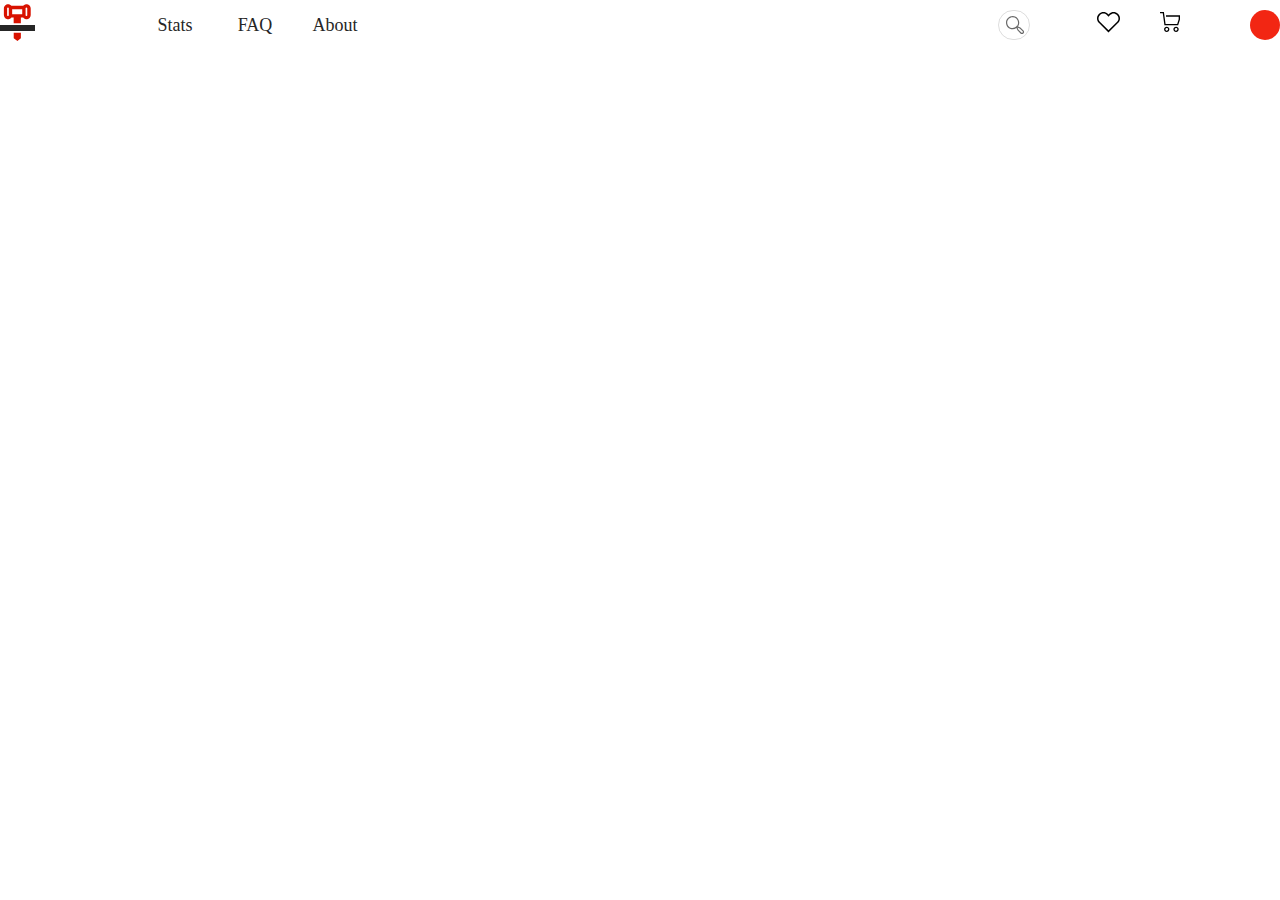
==== index.html @ 05120255 "first commit" ====
<!doctype html>
<html>
	<head>
		<title>Auction</title>
		<meta charset="utf-8"/>
		<link rel="stylesheet" href="./css/style.css">
		<script defer src="./js/script.js"></script>
	</head>
	<body>
		<header>
			<div class="header">
				<a href="/index.html" class="header__logo">
					<img src="./img/logo.svg" alt="">
				</a>
				<div class="header__links">
					<a href="#">
						<div>Stats</div>
					</a>
					<a href="#">
						<div>FAQ</div>
					</a>
					<a href="#">
						<div>About</div>
					</a>
				</div>
				<div class="header__searchBox">
					<button class="header__searchBox__searchBtn"><img src="./img/search.svg"></button>
					<input type="text" class="header__searchBox__searchInput" placeholder="Type to Search...">
				</div>
				<div class="header__userLinks">
					<a href="#"><img src="./img/heart.svg"></a>
					<a href="#"><img src="./img/cart.svg"></a>
				</div>
				<a href="#" class="header__userProfile">
				</a>
			</div>
			
		</header>
	</body>
</html>
---- css/style.css ----
* {
  margin: 0;
  padding: 0;
  box-sizing: border-box;
}

header {
  display: flex;
  justify-content: center;
  font-family: "IBM Plex sans";
  font-size: 18px;
}

.header {
  position: relative;
  display: grid;
  width: 1610px;
  grid-template-columns: 100px 1fr 2fr 150px 100px;
  align-items: center;
  height: 50px;
}
.header__links {
  position: relative;
  display: grid;
  grid-template-columns: 1fr 1fr 1fr;
  width: 100%;
  height: 100%;
  justify-self: center;
  align-items: center;
  text-decoration: none;
  list-style: none;
  justify-content: space-between;
  padding: 0px 35px;
}
.header__links a {
  display: flex;
  height: 100%;
  justify-content: center;
  align-items: center;
  text-decoration: none;
  color: #262626;
}
.header__links a:hover {
  color: #F22613;
}
.header__searchBox {
  justify-self: end;
  width: -webkit-fit-content;
  width: -moz-fit-content;
  width: fit-content;
  height: -webkit-fit-content;
  height: -moz-fit-content;
  height: fit-content;
  position: relative;
}
.header__searchBox__searchInput {
  height: 30px;
  width: 30px;
  border-style: none;
  padding: 10px;
  font-size: 16px;
  letter-spacing: 2px;
  outline: none;
  border-radius: 15px;
  transition: all 0.5s ease-in-out;
  background-color: transparent;
  border: 1px solid rgba(26, 26, 26, 0.15);
  padding-right: 20px;
  color: #262626;
}
.header__searchBox__searchInput:focus {
  width: 500px;
  border-radius: 15px;
  padding: 10px 30px 10px 10px;
  background-color: transparent;
  transition: all 200ms ease-in-out;
}
.header__searchBox__searchBtn {
  display: flex;
  justify-content: center;
  align-items: center;
  width: 30px;
  height: 30px;
  border-style: none;
  outline: none;
  cursor: pointer;
  border-radius: 15px;
  position: absolute;
  right: 0px;
  color: #262626;
  background-color: transparent;
  pointer-events: painted;
}
.header__searchBox__searchBtn:focus ~ .header__searchBox__searchInput {
  width: 500px;
  border-radius: 15px;
  padding: 10px 30px 10px 10px;
  background-color: transparent;
  transition: all 200ms ease-in-out;
}
.header__userLinks {
  justify-self: end;
  display: flex;
  -moz-column-gap: 40px;
       column-gap: 40px;
}
.header__userProfile {
  justify-self: end;
  background-color: #F22613;
  width: 30px;
  height: 30px;
  border-radius: 50%;
}/*# sourceMappingURL=style.css.map */
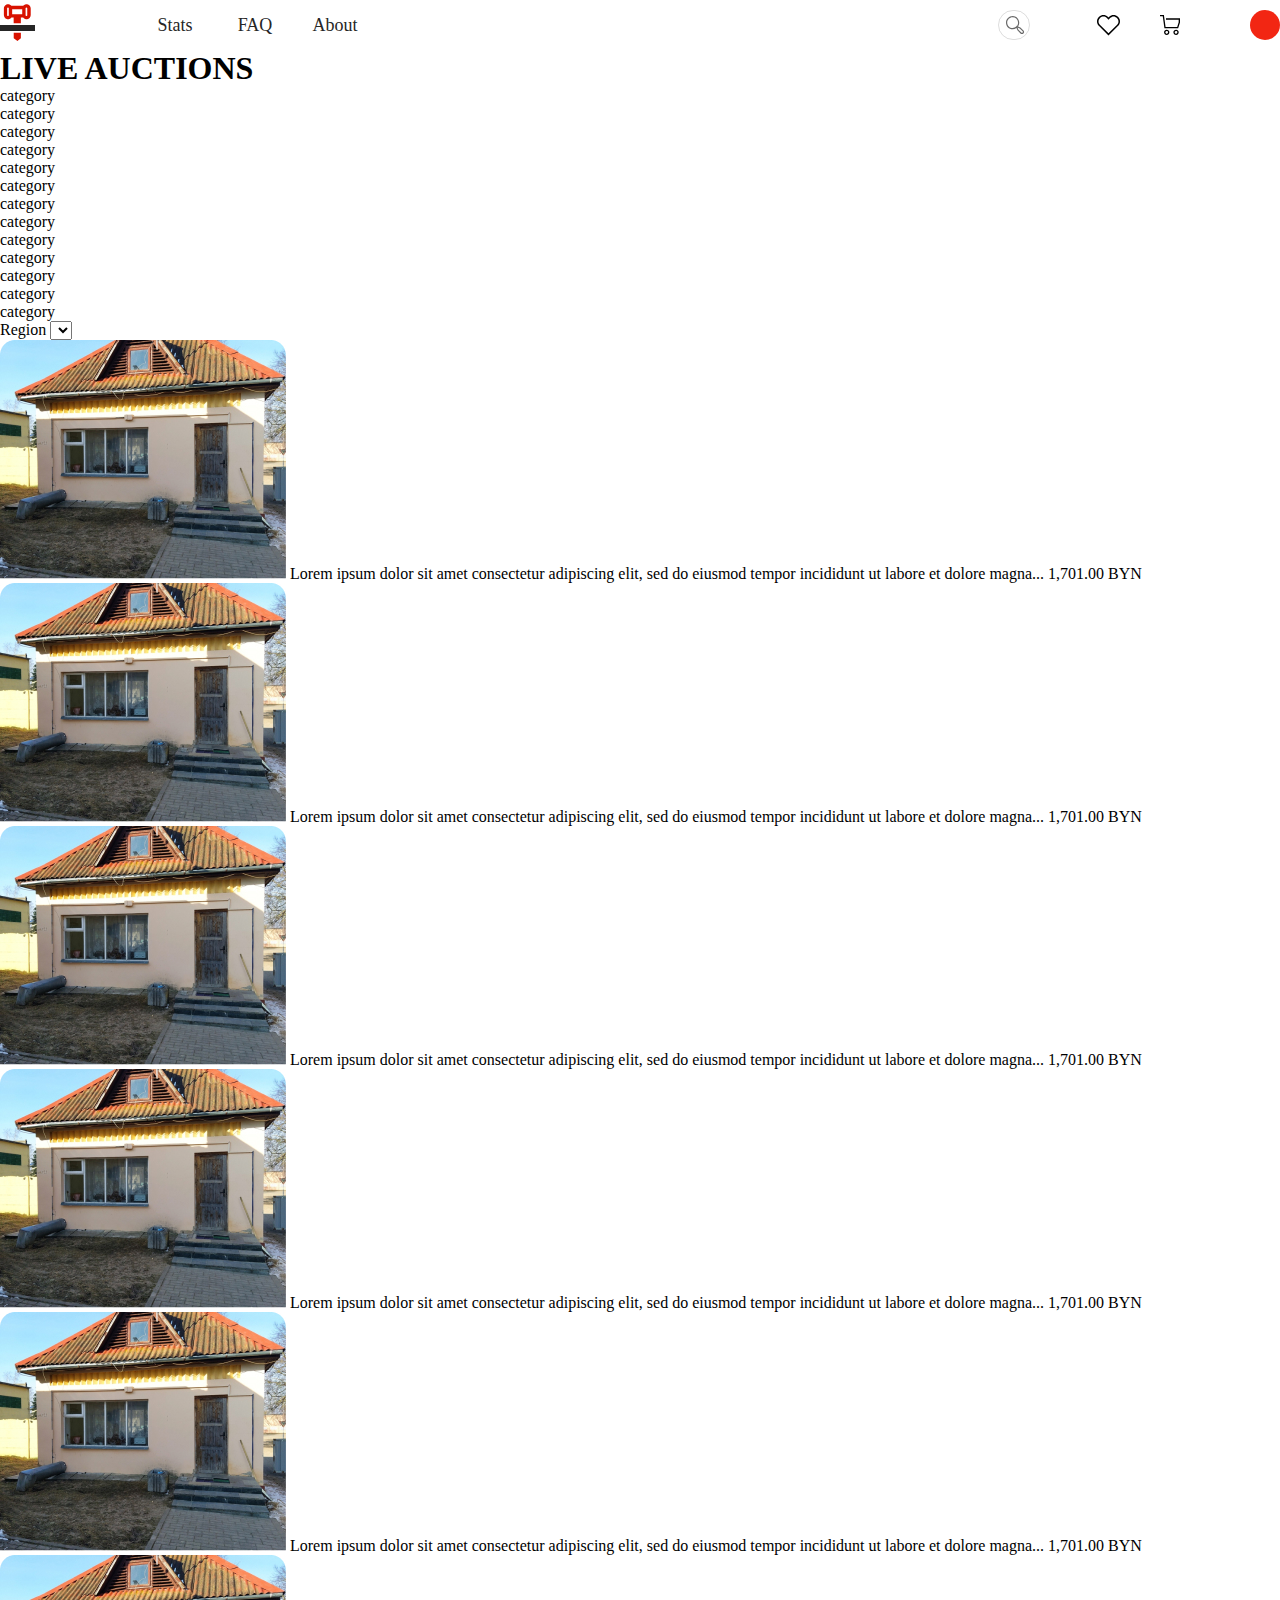
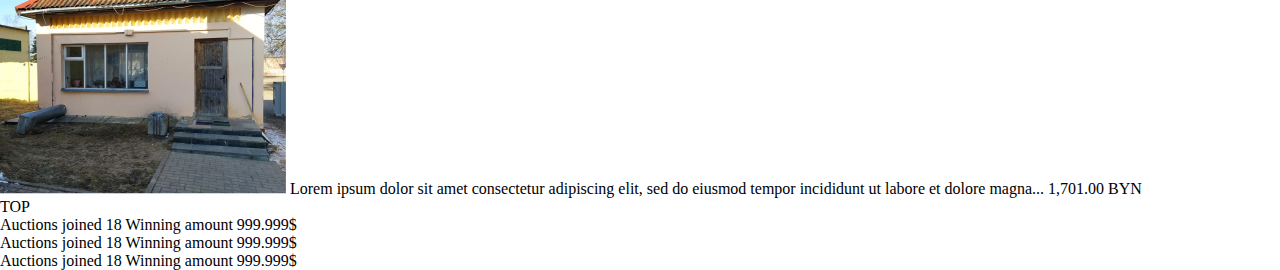
==== commit e82e926d: "main page html" ====
--- a/index.html
+++ b/index.html
@@ -34,7 +34,131 @@
 				<a href="#" class="header__userProfile">
 				</a>
 			</div>
-			
 		</header>
+		<div class="container">
+			<div class="content">
+				<div class="content__title">
+					<h1>LIVE AUCTIONS</h1>
+				</div>
+				<div class="content__auctions">
+					<div class="content__auctions__categories">
+						<div class="content__auctions__caregories__ctg">
+							<ul>
+								<li>category</li>
+								<li>category</li>
+								<li>category</li>
+								<li>category</li>
+								<li>category</li>
+								<li>category</li>
+								<li>category</li>
+								<li>category</li>
+								<li>category</li>
+								<li>category</li>
+								<li>category</li>
+								<li>category</li>
+								<li>category</li>
+							</ul>
+						</div>
+						<div class="content__auctions__categories__region">
+							<span>Region</span>
+							<select></select>
+						</div>
+					</div>
+					<div class="content__auctions__cards">
+						<div class="content__auctions__cards__card">
+							<img src="./img/house.jpg">
+							<span class="content__auctions__cards__card__title">Lorem ipsum dolor sit amet</span>
+							<span class="content__auctions__cards__card__text">
+								consectetur adipiscing elit, sed do eiusmod tempor 
+								incididunt ut labore et dolore magna...
+							</span>
+							<span class="content__auctions__cards__card__price">
+								1,701.00 BYN
+							</span>
+						</div>
+						<div class="content__auctions__cards__card">
+							<img src="./img/house.jpg">
+							<span class="content__auctions__cards__card__title">Lorem ipsum dolor sit amet</span>
+							<span class="content__auctions__cards__card__text">
+								consectetur adipiscing elit, sed do eiusmod tempor 
+								incididunt ut labore et dolore magna...
+							</span>
+							<span class="content__auctions__cards__card__price">
+								1,701.00 BYN
+							</span>
+						</div>
+						<div class="content__auctions__cards__card">
+							<img src="./img/house.jpg">
+							<span class="content__auctions__cards__card__title">Lorem ipsum dolor sit amet</span>
+							<span class="content__auctions__cards__card__text">
+								consectetur adipiscing elit, sed do eiusmod tempor 
+								incididunt ut labore et dolore magna...
+							</span>
+							<span class="content__auctions__cards__card__price">
+								1,701.00 BYN
+							</span>
+						</div>
+						<div class="content__auctions__cards__card">
+							<img src="./img/house.jpg">
+							<span class="content__auctions__cards__card__title">Lorem ipsum dolor sit amet</span>
+							<span class="content__auctions__cards__card__text">
+								consectetur adipiscing elit, sed do eiusmod tempor 
+								incididunt ut labore et dolore magna...
+							</span>
+							<span class="content__auctions__cards__card__price">
+								1,701.00 BYN
+							</span>
+						</div>
+						<div class="content__auctions__cards__card">
+							<img src="./img/house.jpg">
+							<span class="content__auctions__cards__card__title">Lorem ipsum dolor sit amet</span>
+							<span class="content__auctions__cards__card__text">
+								consectetur adipiscing elit, sed do eiusmod tempor 
+								incididunt ut labore et dolore magna...
+							</span>
+							<span class="content__auctions__cards__card__price">
+								1,701.00 BYN
+							</span>
+						</div>
+						<div class="content__auctions__cards__card">
+							<img src="./img/house.jpg">
+							<span class="content__auctions__cards__card__title">Lorem ipsum dolor sit amet</span>
+							<span class="content__auctions__cards__card__text">
+								consectetur adipiscing elit, sed do eiusmod tempor 
+								incididunt ut labore et dolore magna...
+							</span>
+							<span class="content__auctions__cards__card__price">
+								1,701.00 BYN
+							</span>
+						</div>
+						
+					</div>
+					<div class="content__auctions__topUsers">
+						<span>TOP</span>
+						<div class="content__auctions__topUsers__userCard">
+							<div class="content__auctions__topUsers__userCard__logo"></div>
+							<span>Auctions joined</span>
+							<span class="h2title">18</span>
+							<span>Winning amount</span>
+							<span class="h2title">999.999$</span>
+						</div>
+						<div class="content__auctions__topUsers__userCard">
+							<div class="content__auctions__topUsers__userCard__logo"></div>
+							<span>Auctions joined</span>
+							<span class="h2title">18</span>
+							<span>Winning amount</span>
+							<span class="h2title">999.999$</span>
+						</div>
+						<div class="content__auctions__topUsers__userCard">
+							<div class="content__auctions__topUsers__userCard__logo"></div>
+							<span>Auctions joined</span>
+							<span class="h2title">18</span>
+							<span>Winning amount</span>
+							<span class="h2title">999.999$</span>
+						</div>
+					</div>
+				</div>
+			</div>
+		</div>
 	</body>
 </html>--- a/css/style.css
+++ b/css/style.css
@@ -68,8 +68,12 @@
   padding-right: 20px;
   color: #262626;
 }
+.header__searchBox__searchInput:hover {
+  border: 1px solid rgba(26, 26, 26, 0.5);
+}
 .header__searchBox__searchInput:focus {
   width: 500px;
+  border: 1px solid #F22613;
   border-radius: 15px;
   padding: 10px 30px 10px 10px;
   background-color: transparent;
@@ -101,6 +105,9 @@
 .header__userLinks {
   justify-self: end;
   display: flex;
+  padding-top: 5px;
+  height: 100%;
+  align-items: center;
   -moz-column-gap: 40px;
        column-gap: 40px;
 }
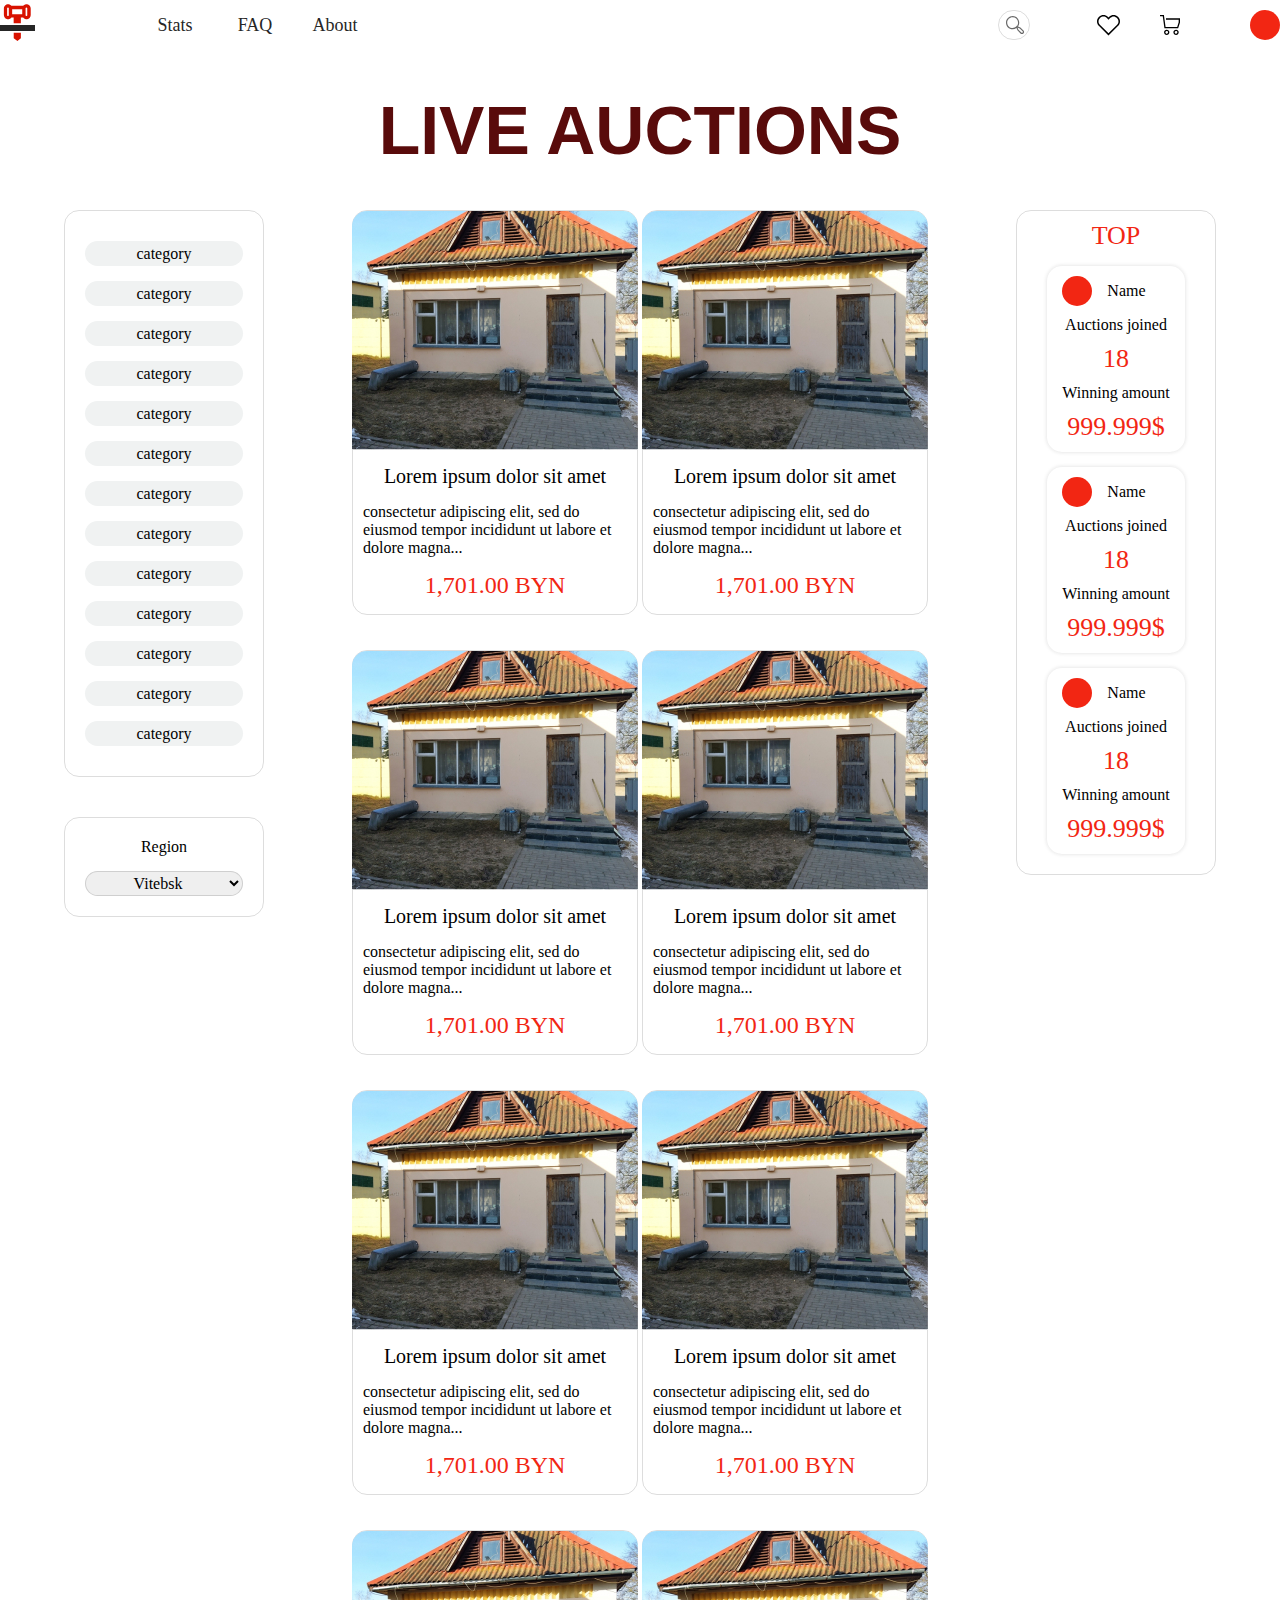
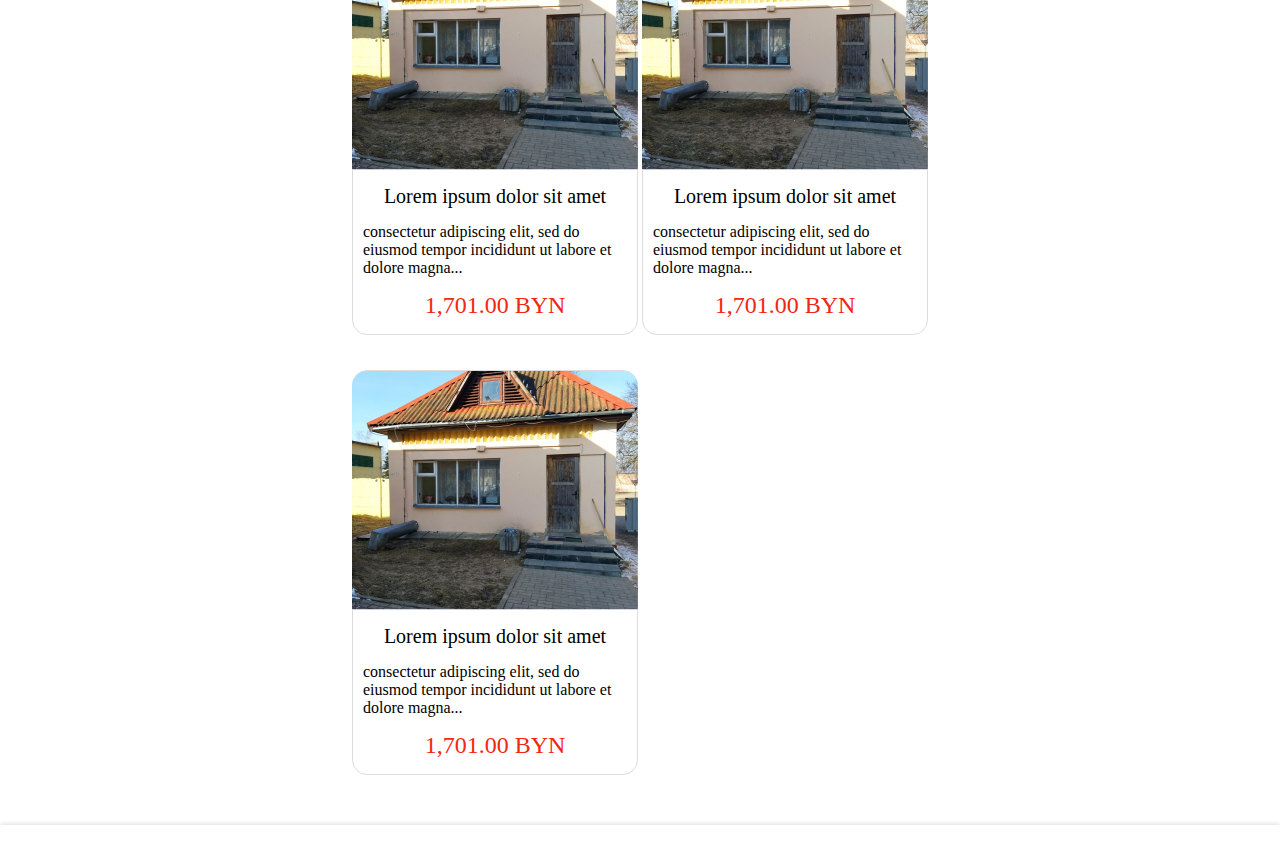
==== commit 22088225: "finished main page and isolate header/footer styles" ====
--- a/index.html
+++ b/index.html
@@ -32,17 +32,18 @@
 					<a href="#"><img src="./img/cart.svg"></a>
 				</div>
 				<a href="#" class="header__userProfile">
+					<div class="popupMenu">Login</div>
 				</a>
 			</div>
 		</header>
 		<div class="container">
 			<div class="content">
-				<div class="content__title">
+				<div class="content__title h1title">
 					<h1>LIVE AUCTIONS</h1>
 				</div>
 				<div class="content__auctions">
 					<div class="content__auctions__categories">
-						<div class="content__auctions__caregories__ctg">
+						<div class="content__auctions__categories__ctg">
 							<ul>
 								<li>category</li>
 								<li>category</li>
@@ -59,98 +60,177 @@
 								<li>category</li>
 							</ul>
 						</div>
-						<div class="content__auctions__categories__region">
+						<div  class="content__auctions__categories__region">
 							<span>Region</span>
-							<select></select>
+
+							<select>
+								<option>Vitebsk</option>
+								<option>Minsk</option>
+								<option>Grodno</option>
+								<option>Mogilev</option>
+								<option>Brest</option>
+								<option>Gomel</option>
+
+							</select>
 						</div>
 					</div>
 					<div class="content__auctions__cards">
-						<div class="content__auctions__cards__card">
-							<img src="./img/house.jpg">
-							<span class="content__auctions__cards__card__title">Lorem ipsum dolor sit amet</span>
-							<span class="content__auctions__cards__card__text">
-								consectetur adipiscing elit, sed do eiusmod tempor 
-								incididunt ut labore et dolore magna...
-							</span>
-							<span class="content__auctions__cards__card__price">
-								1,701.00 BYN
-							</span>
-						</div>
-						<div class="content__auctions__cards__card">
-							<img src="./img/house.jpg">
-							<span class="content__auctions__cards__card__title">Lorem ipsum dolor sit amet</span>
-							<span class="content__auctions__cards__card__text">
-								consectetur adipiscing elit, sed do eiusmod tempor 
-								incididunt ut labore et dolore magna...
-							</span>
-							<span class="content__auctions__cards__card__price">
-								1,701.00 BYN
-							</span>
-						</div>
-						<div class="content__auctions__cards__card">
-							<img src="./img/house.jpg">
-							<span class="content__auctions__cards__card__title">Lorem ipsum dolor sit amet</span>
-							<span class="content__auctions__cards__card__text">
-								consectetur adipiscing elit, sed do eiusmod tempor 
-								incididunt ut labore et dolore magna...
-							</span>
-							<span class="content__auctions__cards__card__price">
-								1,701.00 BYN
-							</span>
-						</div>
-						<div class="content__auctions__cards__card">
-							<img src="./img/house.jpg">
-							<span class="content__auctions__cards__card__title">Lorem ipsum dolor sit amet</span>
-							<span class="content__auctions__cards__card__text">
-								consectetur adipiscing elit, sed do eiusmod tempor 
-								incididunt ut labore et dolore magna...
-							</span>
-							<span class="content__auctions__cards__card__price">
-								1,701.00 BYN
-							</span>
-						</div>
-						<div class="content__auctions__cards__card">
-							<img src="./img/house.jpg">
-							<span class="content__auctions__cards__card__title">Lorem ipsum dolor sit amet</span>
-							<span class="content__auctions__cards__card__text">
-								consectetur adipiscing elit, sed do eiusmod tempor 
-								incididunt ut labore et dolore magna...
-							</span>
-							<span class="content__auctions__cards__card__price">
-								1,701.00 BYN
-							</span>
-						</div>
-						<div class="content__auctions__cards__card">
-							<img src="./img/house.jpg">
-							<span class="content__auctions__cards__card__title">Lorem ipsum dolor sit amet</span>
-							<span class="content__auctions__cards__card__text">
-								consectetur adipiscing elit, sed do eiusmod tempor 
-								incididunt ut labore et dolore magna...
-							</span>
-							<span class="content__auctions__cards__card__price">
-								1,701.00 BYN
-							</span>
+						<div  class="content__auctions__cards__card">
+							<img src="./img/house.jpg">
+							<div class="content__auctions__cards__card__content">
+								<span class="content__auctions__cards__card__content__title">Lorem ipsum dolor sit amet</span>
+								<span class="content__auctions__cards__card__content__text">
+									consectetur adipiscing elit, sed do eiusmod tempor 
+									incididunt ut labore et dolore magna...
+								</span>
+								<span class="content__auctions__cards__card__content__price">
+									1,701.00 BYN
+								</span>
+							</div>
+	
+						</div>
+						<div class="content__auctions__cards__card">
+							<img src="./img/house.jpg">
+							<div class="content__auctions__cards__card__content">
+								<span class="content__auctions__cards__card__content__title">Lorem ipsum dolor sit amet</span>
+								<span class="content__auctions__cards__card__content__text">
+									consectetur adipiscing elit, sed do eiusmod tempor 
+									incididunt ut labore et dolore magna...
+								</span>
+								<span class="content__auctions__cards__card__content__price">
+									1,701.00 BYN
+								</span>
+							</div>
+	
+						</div>
+						<div class="content__auctions__cards__card">
+							<img src="./img/house.jpg">
+							<div class="content__auctions__cards__card__content">
+								<span class="content__auctions__cards__card__content__title">Lorem ipsum dolor sit amet</span>
+								<span class="content__auctions__cards__card__content__text">
+									consectetur adipiscing elit, sed do eiusmod tempor 
+									incididunt ut labore et dolore magna...
+								</span>
+								<span class="content__auctions__cards__card__content__price">
+									1,701.00 BYN
+								</span>
+							</div>
+	
+						</div>
+						<div class="content__auctions__cards__card">
+							<img src="./img/house.jpg">
+							<div class="content__auctions__cards__card__content">
+								<span class="content__auctions__cards__card__content__title">Lorem ipsum dolor sit amet</span>
+								<span class="content__auctions__cards__card__content__text">
+									consectetur adipiscing elit, sed do eiusmod tempor 
+									incididunt ut labore et dolore magna...
+								</span>
+								<span class="content__auctions__cards__card__content__price">
+									1,701.00 BYN
+								</span>
+							</div>
+	
+						</div>
+						<div class="content__auctions__cards__card">
+							<img src="./img/house.jpg">
+							<div class="content__auctions__cards__card__content">
+								<span class="content__auctions__cards__card__content__title">Lorem ipsum dolor sit amet</span>
+								<span class="content__auctions__cards__card__content__text">
+									consectetur adipiscing elit, sed do eiusmod tempor 
+									incididunt ut labore et dolore magna...
+								</span>
+								<span class="content__auctions__cards__card__content__price">
+									1,701.00 BYN
+								</span>
+							</div>
+	
+						</div>
+						<div class="content__auctions__cards__card">
+							<img src="./img/house.jpg">
+							<div class="content__auctions__cards__card__content">
+								<span class="content__auctions__cards__card__content__title">Lorem ipsum dolor sit amet</span>
+								<span class="content__auctions__cards__card__content__text">
+									consectetur adipiscing elit, sed do eiusmod tempor 
+									incididunt ut labore et dolore magna...
+								</span>
+								<span class="content__auctions__cards__card__content__price">
+									1,701.00 BYN
+								</span>
+							</div>
+	
+						</div>
+						<div class="content__auctions__cards__card">
+							<img src="./img/house.jpg">
+							<div class="content__auctions__cards__card__content">
+								<span class="content__auctions__cards__card__content__title">Lorem ipsum dolor sit amet</span>
+								<span class="content__auctions__cards__card__content__text">
+									consectetur adipiscing elit, sed do eiusmod tempor 
+									incididunt ut labore et dolore magna...
+								</span>
+								<span class="content__auctions__cards__card__content__price">
+									1,701.00 BYN
+								</span>
+							</div>
+	
+						</div>
+						<div class="content__auctions__cards__card">
+							<img src="./img/house.jpg">
+							<div class="content__auctions__cards__card__content">
+								<span class="content__auctions__cards__card__content__title">Lorem ipsum dolor sit amet</span>
+								<span class="content__auctions__cards__card__content__text">
+									consectetur adipiscing elit, sed do eiusmod tempor 
+									incididunt ut labore et dolore magna...
+								</span>
+								<span class="content__auctions__cards__card__content__price">
+									1,701.00 BYN
+								</span>
+							</div>
+	
+						</div>
+						<div class="content__auctions__cards__card">
+							<img src="./img/house.jpg">
+							<div class="content__auctions__cards__card__content">
+								<span class="content__auctions__cards__card__content__title">Lorem ipsum dolor sit amet</span>
+								<span class="content__auctions__cards__card__content__text">
+									consectetur adipiscing elit, sed do eiusmod tempor 
+									incididunt ut labore et dolore magna...
+								</span>
+								<span class="content__auctions__cards__card__content__price">
+									1,701.00 BYN
+								</span>
+							</div>
+	
 						</div>
 						
+
 					</div>
 					<div class="content__auctions__topUsers">
-						<span>TOP</span>
+						<span class="content__auctions__topUsers__title h2title">TOP</span>
 						<div class="content__auctions__topUsers__userCard">
-							<div class="content__auctions__topUsers__userCard__logo"></div>
+							<div class="content__auctions__topUsers__userCard__logo">
+								<div class="logo"></div>
+								<div class="userName">Name</div>
+							</div>
 							<span>Auctions joined</span>
 							<span class="h2title">18</span>
 							<span>Winning amount</span>
 							<span class="h2title">999.999$</span>
 						</div>
 						<div class="content__auctions__topUsers__userCard">
-							<div class="content__auctions__topUsers__userCard__logo"></div>
+							<div class="content__auctions__topUsers__userCard__logo">
+								<div class="logo"></div>
+								<div class="userName">Name</div>
+							</div>
 							<span>Auctions joined</span>
 							<span class="h2title">18</span>
 							<span>Winning amount</span>
 							<span class="h2title">999.999$</span>
 						</div>
 						<div class="content__auctions__topUsers__userCard">
-							<div class="content__auctions__topUsers__userCard__logo"></div>
+							<div class="content__auctions__topUsers__userCard__logo">
+								<div class="logo"></div>
+								<div class="userName">Name</div>
+							</div>
 							<span>Auctions joined</span>
 							<span class="h2title">18</span>
 							<span>Winning amount</span>
@@ -160,5 +240,6 @@
 				</div>
 			</div>
 		</div>
+		<footer></footer>
 	</body>
 </html>--- a/css/style.css
+++ b/css/style.css
@@ -1,120 +1,174 @@
+@import url("./header.css");
+@import url("./footer.css");
 * {
   margin: 0;
   padding: 0;
   box-sizing: border-box;
 }
 
-header {
+.container {
+  display: flex;
+  flex-direction: column;
+  align-items: center;
+}
+
+.content {
+  width: min(1610px, 90%);
+}
+.content__title {
+  height: 160px;
+  display: flex;
+  align-items: center;
+  justify-content: center;
+}
+.content__auctions {
+  display: grid;
+  grid-template-columns: 200px 1fr 200px;
+}
+.content__auctions__categories {
+  font-family: "Montserrat", "sans-serif";
+  display: flex;
+  flex-direction: column;
+  row-gap: 40px;
+}
+.content__auctions__categories__ctg {
+  border: 1px solid rgba(26, 26, 26, 0.15);
+  display: flex;
+  padding: 30px 20px;
+  border-radius: 15px;
+  justify-content: center;
+}
+.content__auctions__categories__ctg ul {
+  width: 100%;
+  display: flex;
+  flex-direction: column;
+  row-gap: 15px;
+}
+.content__auctions__categories__ctg ul li {
+  cursor: pointer;
   display: flex;
   justify-content: center;
+  align-items: center;
+  font-size: 16px;
+  height: 25px;
+  list-style: none;
+  border-radius: 15px;
+  background-color: #f0f2f2;
+}
+.content__auctions__categories__ctg ul li:hover {
+  background-color: #D81200;
+  color: #fff;
+}
+.content__auctions__categories__ctg ul li.active {
+  background-color: #F22613;
+  color: #fff;
+}
+.content__auctions__categories__region {
+  display: flex;
+  flex-direction: column;
+  row-gap: 15px;
+  padding: 20px;
+  align-items: center;
+  border: 1px solid rgba(26, 26, 26, 0.15);
+  border-radius: 15px;
+}
+.content__auctions__categories__region select {
+  font-family: "Montserrat Light", "sans-serif";
+  width: 100%;
+  outline: 0;
+  border: 1px solid rgba(26, 26, 26, 0.15);
+  height: 25px;
+  border-radius: 15px;
+  font-size: 16px;
+  text-align: center;
+}
+.content__auctions__categories__region select:hover {
+  border: 1px solid #F22613;
+}
+.content__auctions__cards {
+  display: grid;
   font-family: "IBM Plex sans";
-  font-size: 18px;
+  grid-template-columns: repeat(auto-fill, 286px);
+  justify-content: space-between;
+  row-gap: 35px;
+  padding: 0 88px;
 }
-
-.header {
-  position: relative;
-  display: grid;
-  width: 1610px;
-  grid-template-columns: 100px 1fr 2fr 150px 100px;
+.content__auctions__cards__card {
+  border: 1px solid rgba(26, 26, 26, 0.15);
+  border-radius: 15px;
+  max-width: 286px;
+  display: flex;
+  flex-direction: column;
+  row-gap: 15px;
+  cursor: pointer;
   align-items: center;
-  height: 50px;
+  transition: 0.2s all ease-in-out;
 }
-.header__links {
-  position: relative;
-  display: grid;
-  grid-template-columns: 1fr 1fr 1fr;
-  width: 100%;
-  height: 100%;
-  justify-self: center;
+.content__auctions__cards__card img {
+  border-radius: 15px 15px 0 0;
+}
+.content__auctions__cards__card__content {
+  padding: 0px 10px 15px;
+  display: flex;
+  flex-direction: column;
+  row-gap: 15px;
   align-items: center;
-  text-decoration: none;
-  list-style: none;
-  justify-content: space-between;
-  padding: 0px 35px;
 }
-.header__links a {
+.content__auctions__cards__card__content__title {
+  font-size: 20px;
+}
+.content__auctions__cards__card__content__price {
+  font-family: "Montserrat";
+  color: #F22613;
+  font-size: 24px;
+}
+.content__auctions__cards__card:hover {
+  transform: translateY(-10px);
+}
+.content__auctions__topUsers {
   display: flex;
-  height: 100%;
-  justify-content: center;
+  flex-direction: column;
   align-items: center;
-  text-decoration: none;
-  color: #262626;
-}
-.header__links a:hover {
-  color: #F22613;
-}
-.header__searchBox {
-  justify-self: end;
-  width: -webkit-fit-content;
-  width: -moz-fit-content;
-  width: fit-content;
+  row-gap: 15px;
+  padding: 10px 20px 20px;
+  border: 1px solid rgba(26, 26, 26, 0.15);
   height: -webkit-fit-content;
   height: -moz-fit-content;
   height: fit-content;
-  position: relative;
+  border-radius: 15px;
 }
-.header__searchBox__searchInput {
+.content__auctions__topUsers__userCard {
+  padding: 10px 15px;
+  border-radius: 15px;
+  box-shadow: 0px 0px 4px rgba(26, 26, 26, 0.15);
+  font-family: "IBM Plex sans";
+  display: flex;
+  flex-direction: column;
+  row-gap: 10px;
+  align-items: center;
+}
+.content__auctions__topUsers__userCard__logo {
+  display: flex;
+  align-items: center;
+  -moz-column-gap: 15px;
+       column-gap: 15px;
+  width: 100%;
+}
+.content__auctions__topUsers__userCard__logo .logo {
   height: 30px;
   width: 30px;
-  border-style: none;
-  padding: 10px;
-  font-size: 16px;
-  letter-spacing: 2px;
-  outline: none;
-  border-radius: 15px;
-  transition: all 0.5s ease-in-out;
-  background-color: transparent;
-  border: 1px solid rgba(26, 26, 26, 0.15);
-  padding-right: 20px;
-  color: #262626;
+  background-color: #f22613;
+  border-radius: 50%;
 }
-.header__searchBox__searchInput:hover {
-  border: 1px solid rgba(26, 26, 26, 0.5);
+
+.h2title {
+  font-family: "Montserrat";
+  color: #F22613;
+  font-size: 26px;
 }
-.header__searchBox__searchInput:focus {
-  width: 500px;
-  border: 1px solid #F22613;
-  border-radius: 15px;
-  padding: 10px 30px 10px 10px;
-  background-color: transparent;
-  transition: all 200ms ease-in-out;
-}
-.header__searchBox__searchBtn {
-  display: flex;
-  justify-content: center;
-  align-items: center;
-  width: 30px;
-  height: 30px;
-  border-style: none;
-  outline: none;
-  cursor: pointer;
-  border-radius: 15px;
-  position: absolute;
-  right: 0px;
-  color: #262626;
-  background-color: transparent;
-  pointer-events: painted;
-}
-.header__searchBox__searchBtn:focus ~ .header__searchBox__searchInput {
-  width: 500px;
-  border-radius: 15px;
-  padding: 10px 30px 10px 10px;
-  background-color: transparent;
-  transition: all 200ms ease-in-out;
-}
-.header__userLinks {
-  justify-self: end;
-  display: flex;
-  padding-top: 5px;
-  height: 100%;
-  align-items: center;
-  -moz-column-gap: 40px;
-       column-gap: 40px;
-}
-.header__userProfile {
-  justify-self: end;
-  background-color: #F22613;
-  width: 30px;
-  height: 30px;
-  border-radius: 50%;
+
+.h1title {
+  font-family: "Montserrat Light", sans-serif;
+  color: #590B0B;
+  font-size: 34px;
 }/*# sourceMappingURL=style.css.map */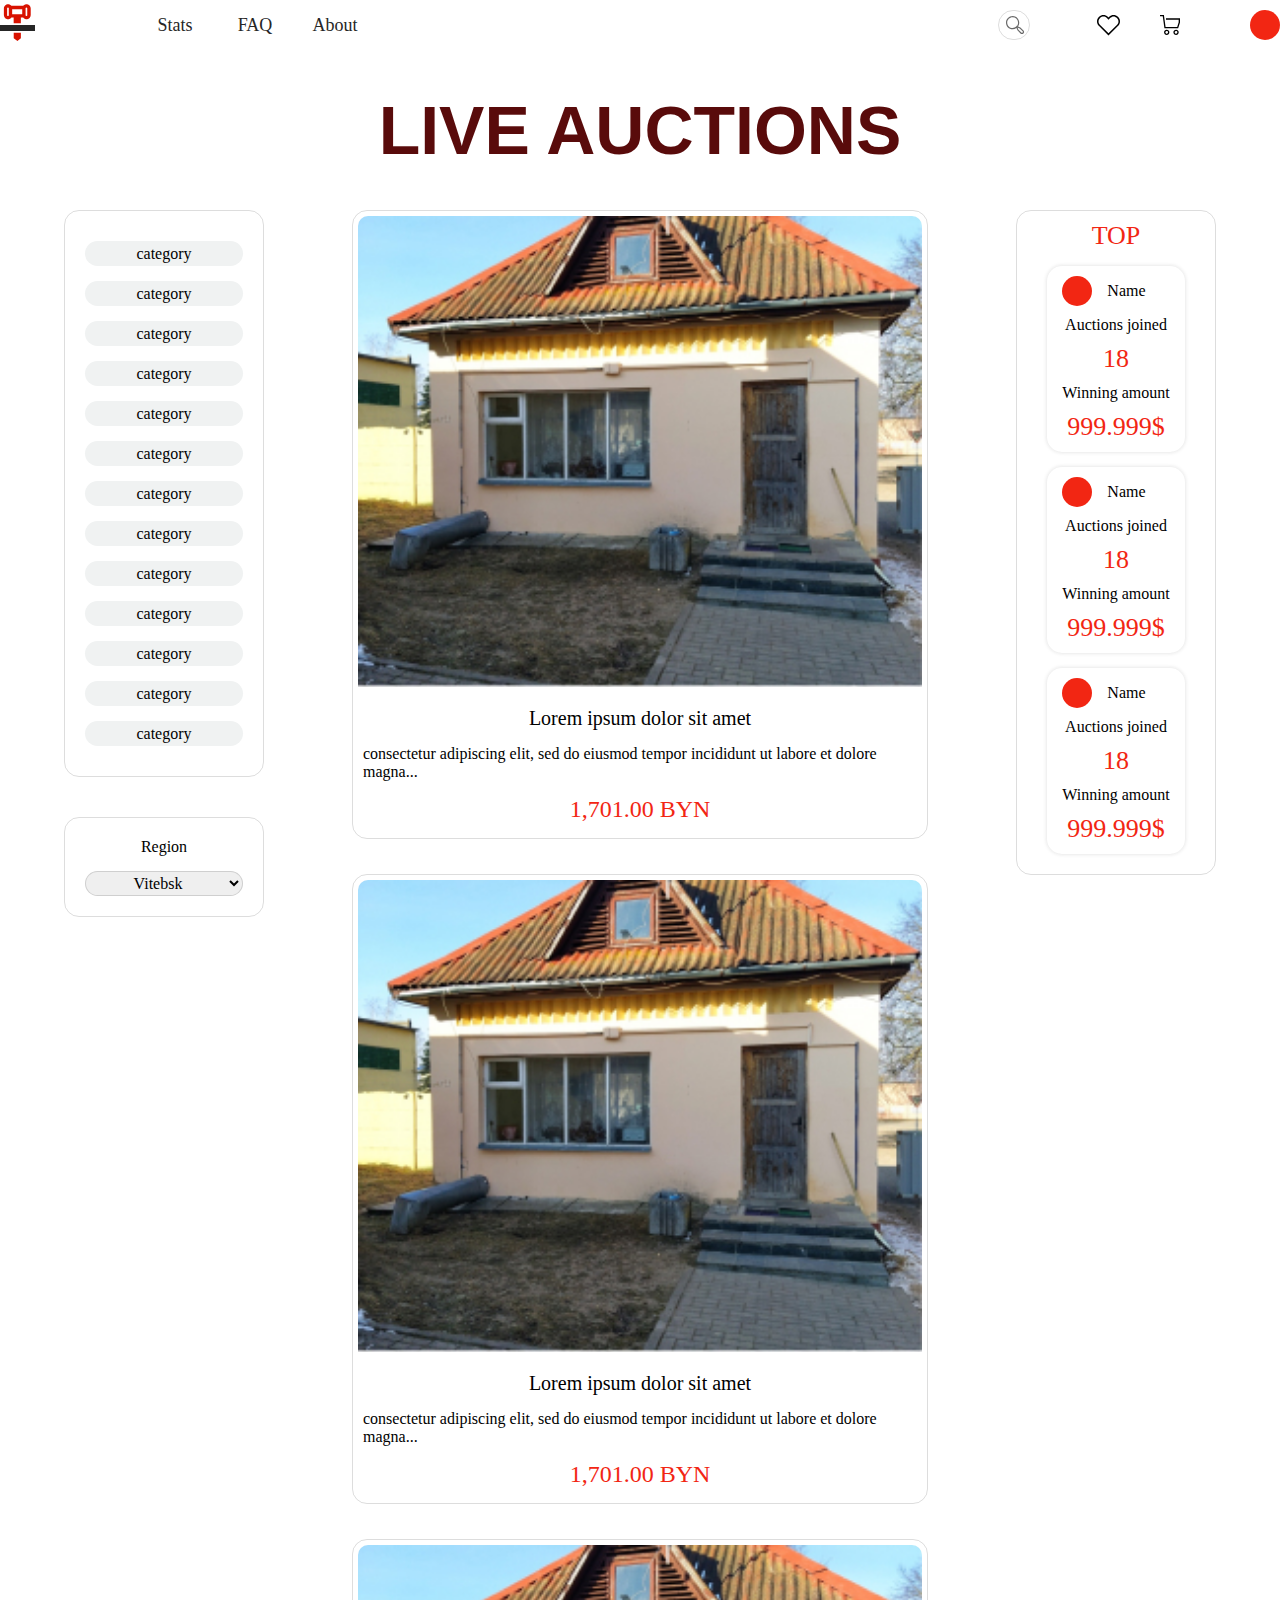
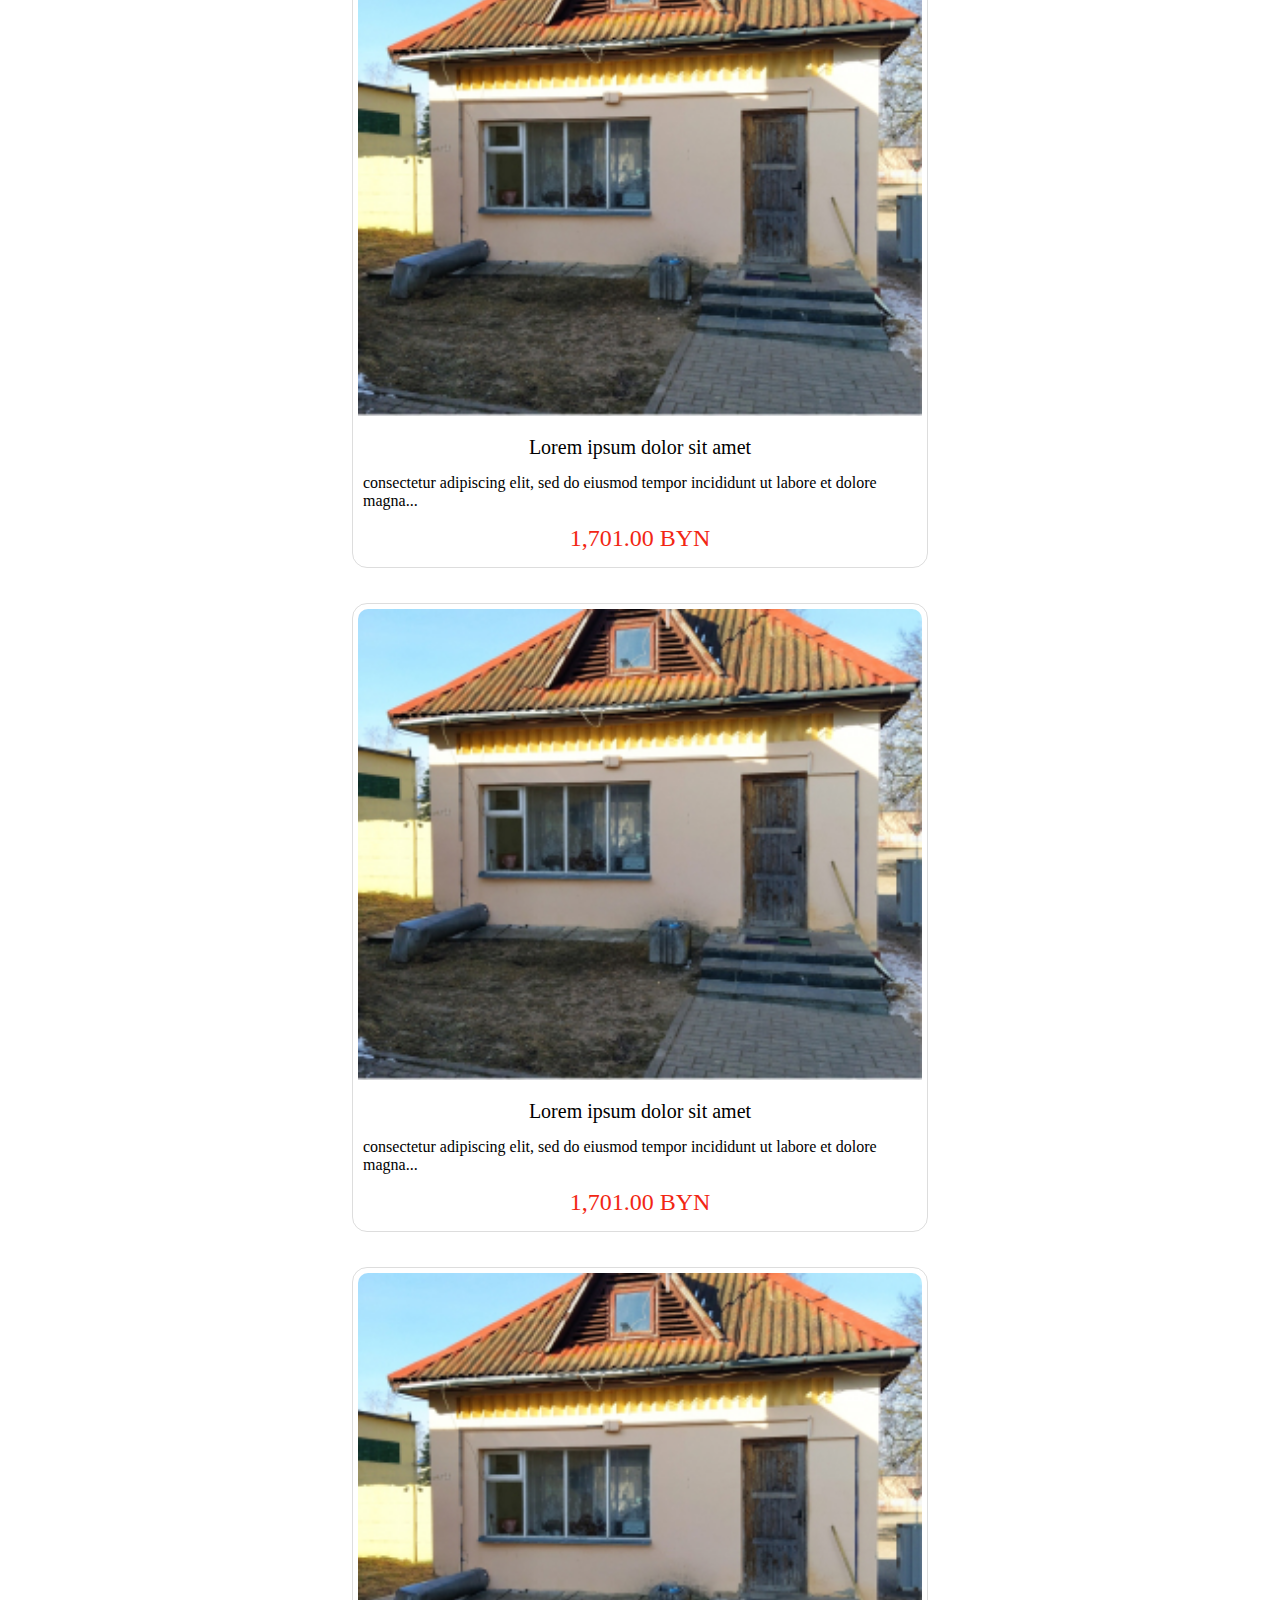
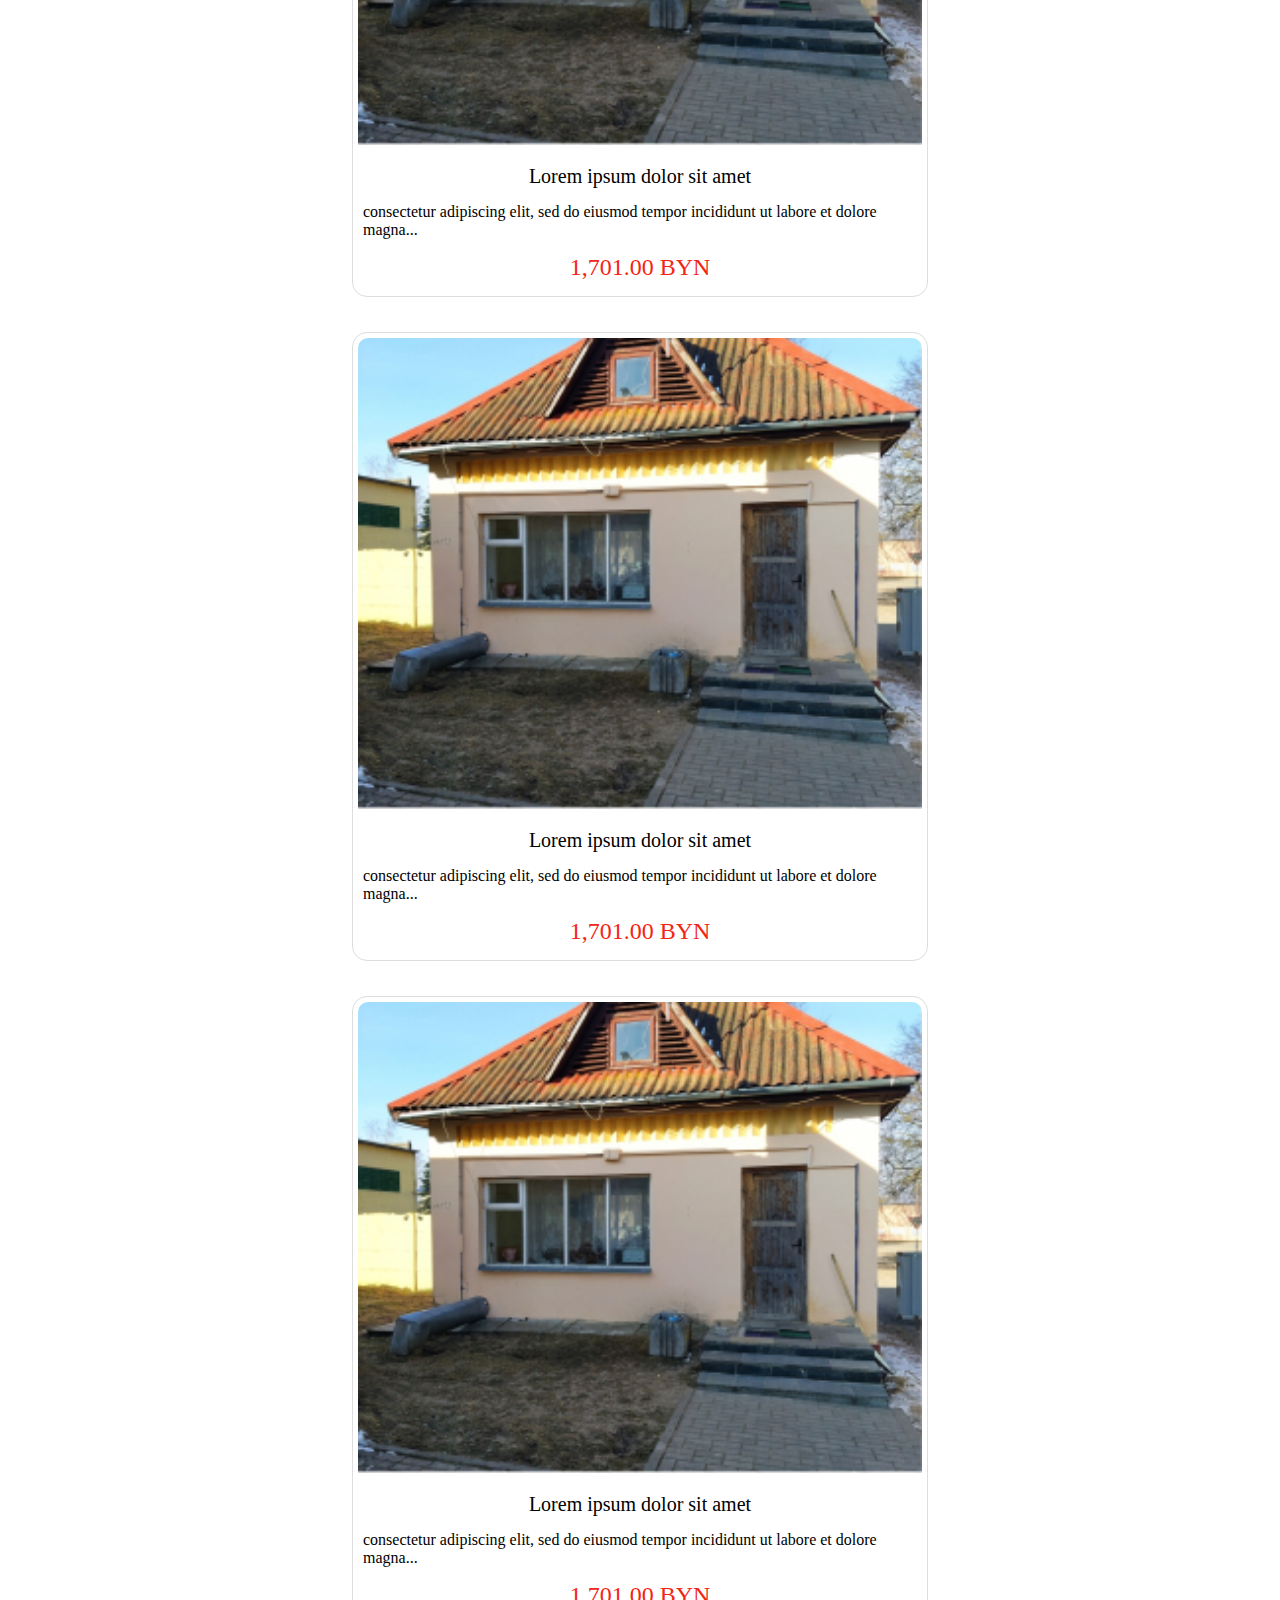
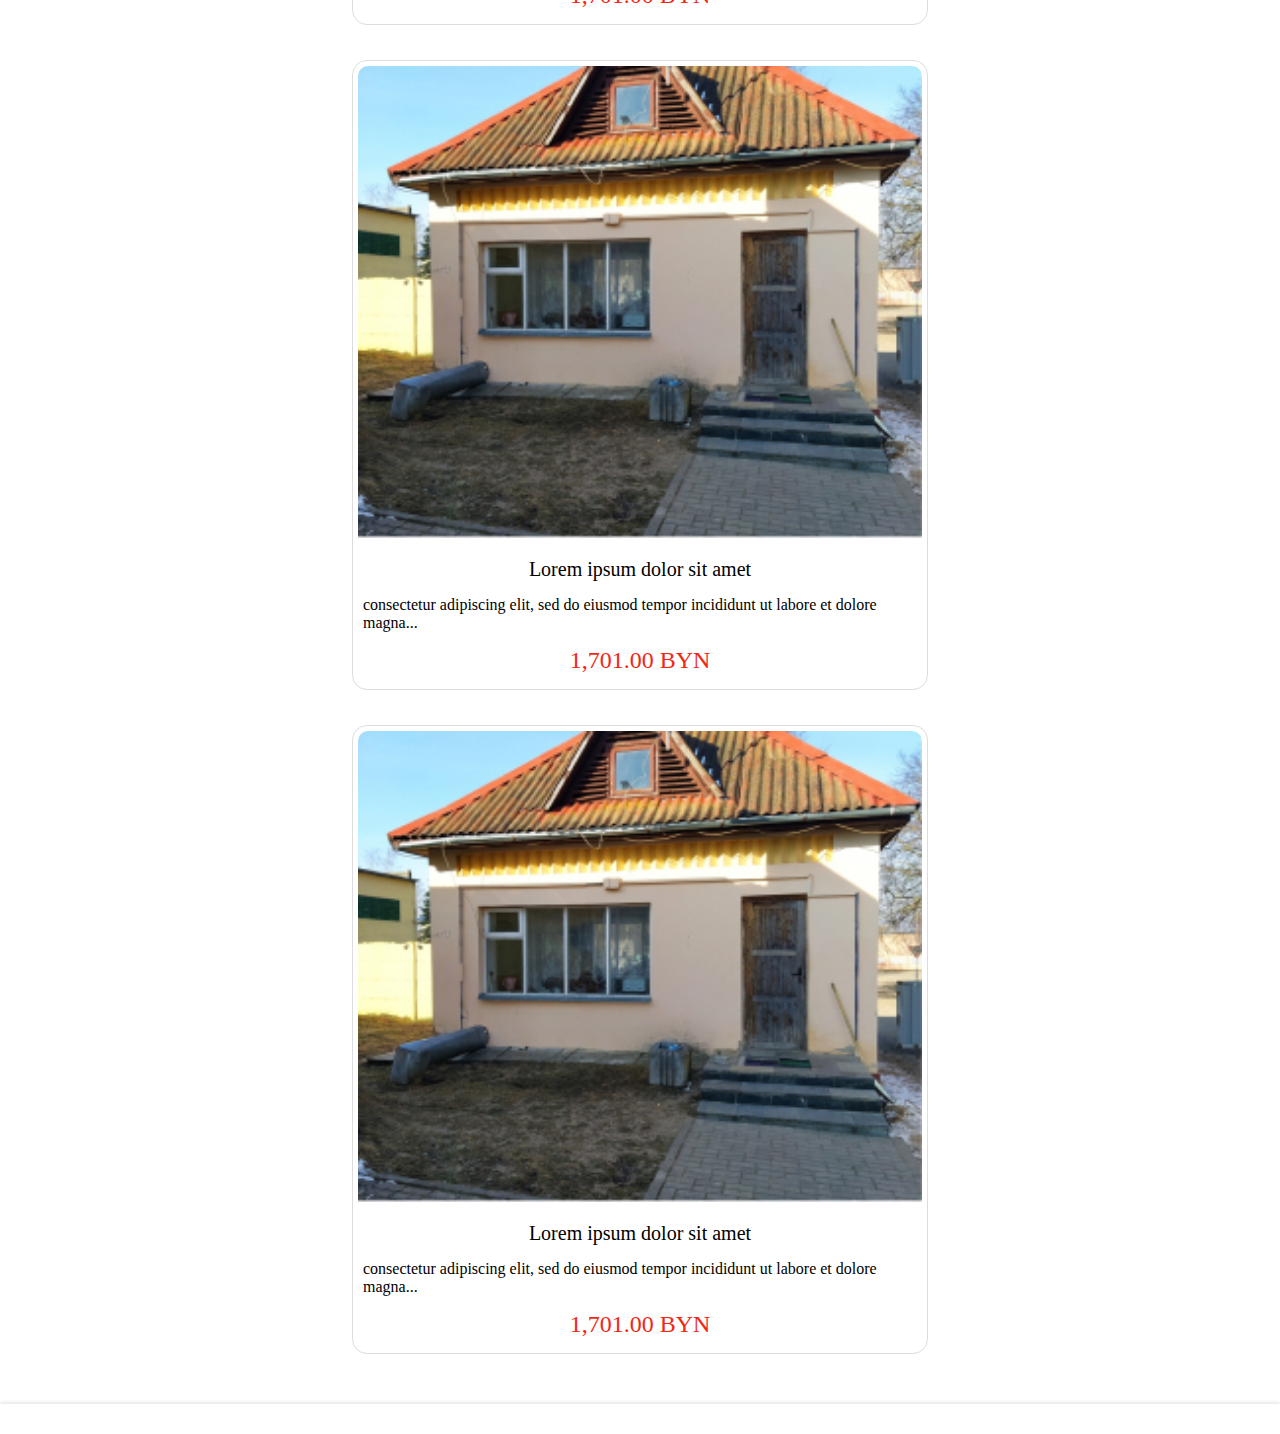
==== commit 6e404509: "stats page finished" ====
--- a/index.html
+++ b/index.html
@@ -13,13 +13,13 @@
 					<img src="./img/logo.svg" alt="">
 				</a>
 				<div class="header__links">
-					<a href="#">
+					<a href="stats.html">
 						<div>Stats</div>
 					</a>
-					<a href="#">
+					<a href="faq.html">
 						<div>FAQ</div>
 					</a>
-					<a href="#">
+					<a href="about.html">
 						<div>About</div>
 					</a>
 				</div>
--- a/css/style.css
+++ b/css/style.css
@@ -88,15 +88,16 @@
 .content__auctions__cards {
   display: grid;
   font-family: "IBM Plex sans";
-  grid-template-columns: repeat(auto-fill, 286px);
+  grid-template-columns: repeat(auto-fit, minmax(286px, 1fr));
   justify-content: space-between;
   row-gap: 35px;
+  -moz-column-gap: 35px;
+       column-gap: 35px;
   padding: 0 88px;
 }
 .content__auctions__cards__card {
   border: 1px solid rgba(26, 26, 26, 0.15);
   border-radius: 15px;
-  max-width: 286px;
   display: flex;
   flex-direction: column;
   row-gap: 15px;
@@ -105,7 +106,9 @@
   transition: 0.2s all ease-in-out;
 }
 .content__auctions__cards__card img {
+  padding: 5px;
   border-radius: 15px 15px 0 0;
+  width: 100%;
 }
 .content__auctions__cards__card__content {
   padding: 0px 10px 15px;
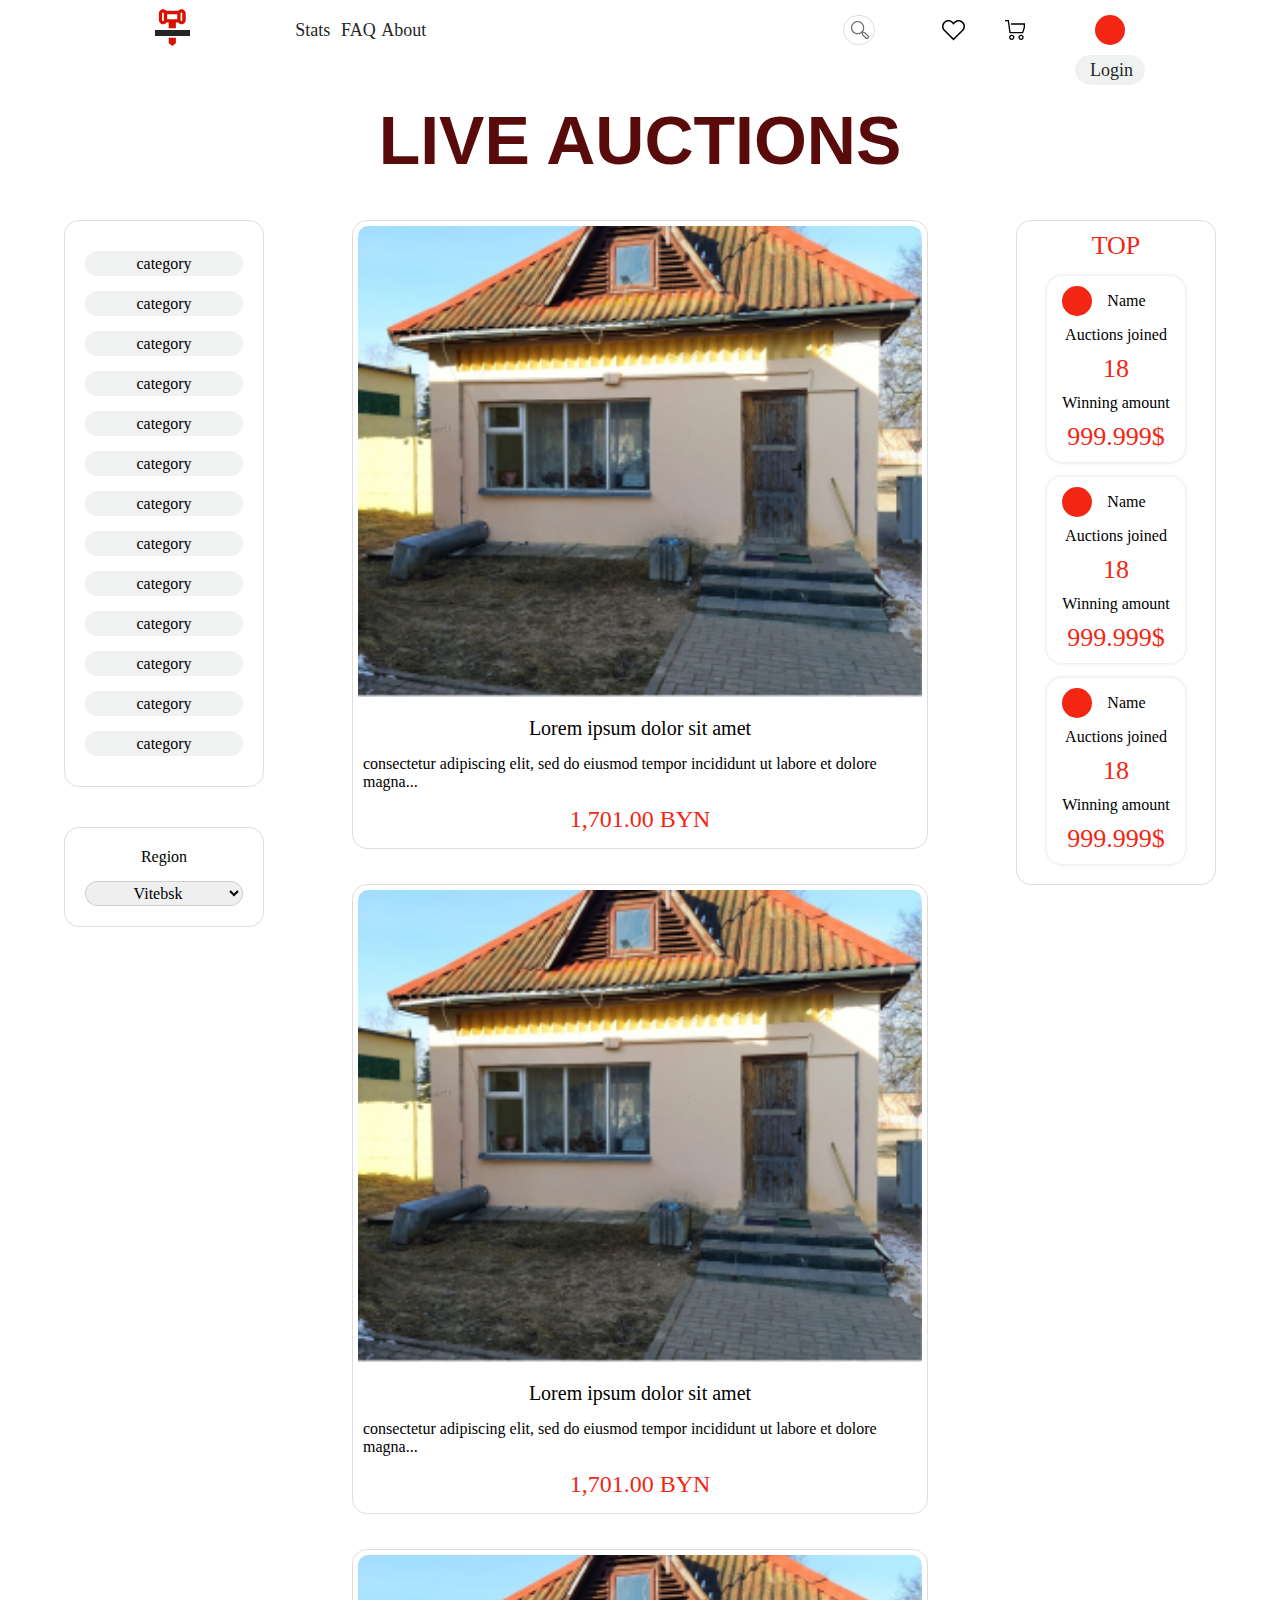
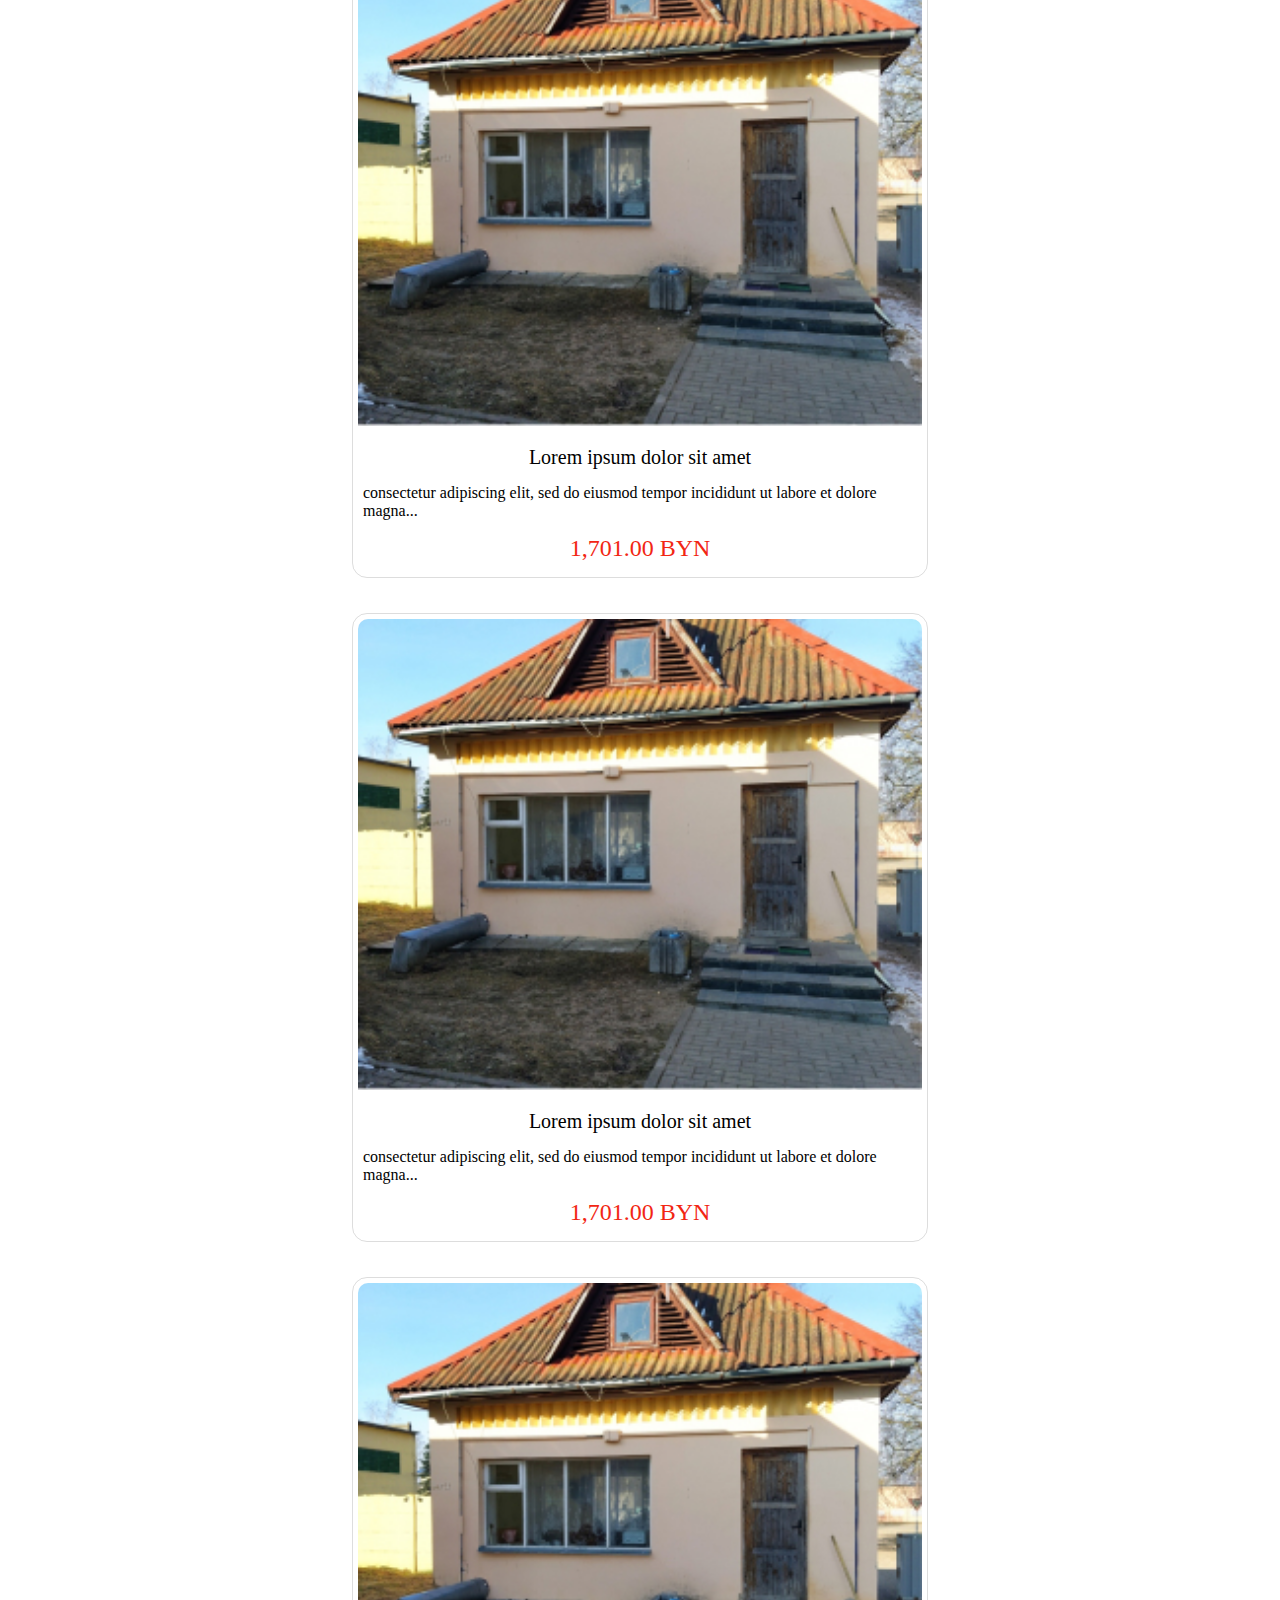
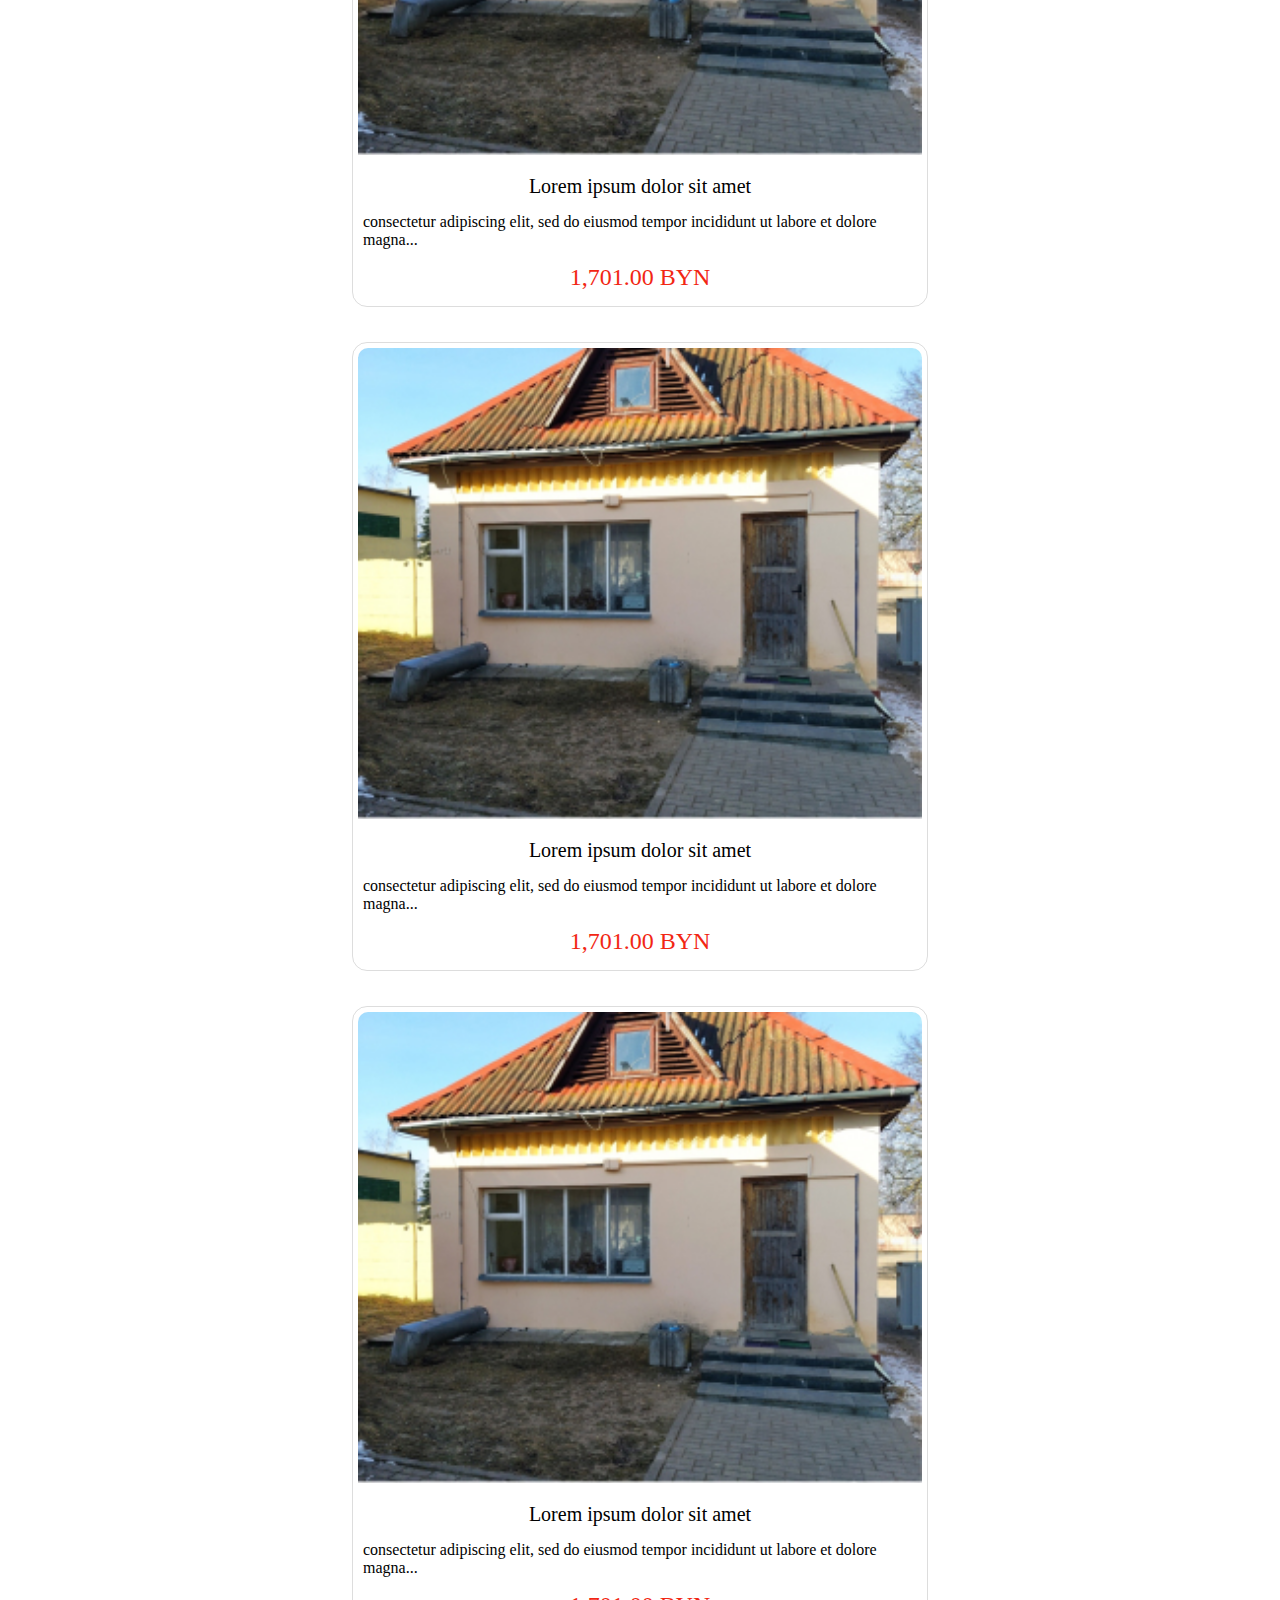
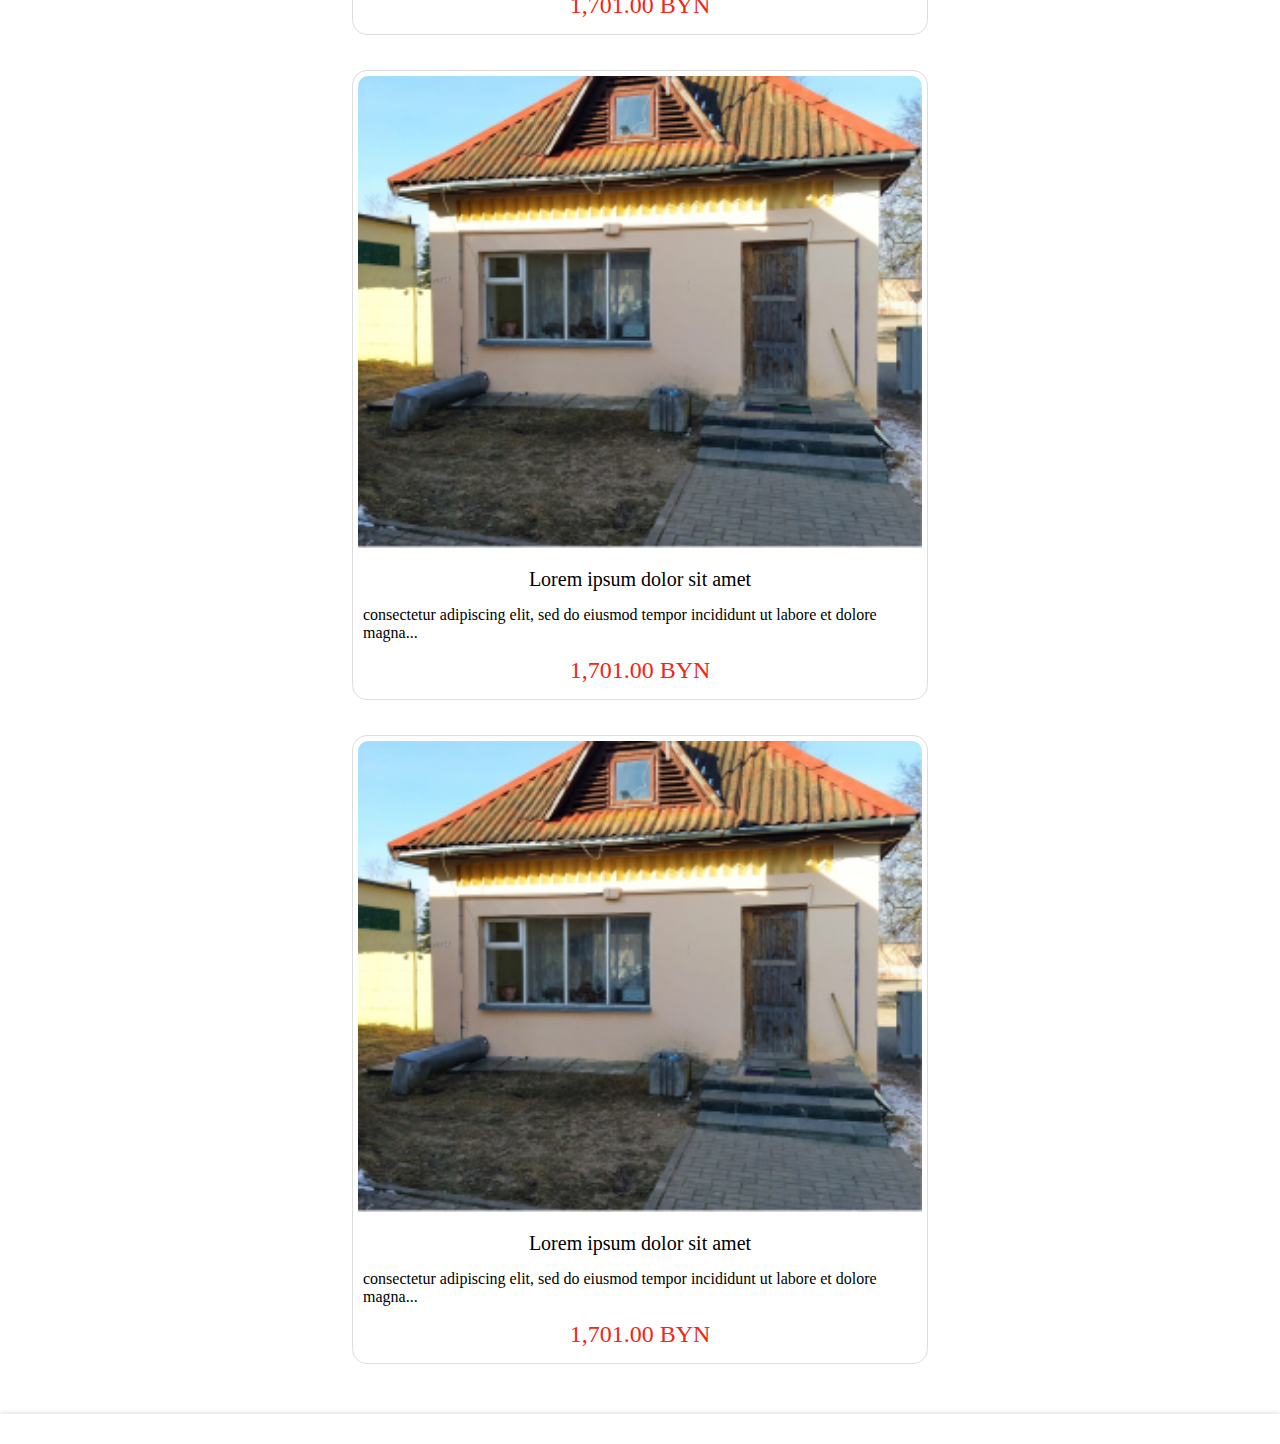
==== commit cdae79bb: "finished addLot page" ====
--- a/index.html
+++ b/index.html
@@ -31,7 +31,7 @@
 					<a href="#"><img src="./img/heart.svg"></a>
 					<a href="#"><img src="./img/cart.svg"></a>
 				</div>
-				<a href="#" class="header__userProfile">
+				<a href="user.html" class="header__userProfile">
 					<div class="popupMenu">Login</div>
 				</a>
 			</div>
--- a/css/style.css
+++ b/css/style.css
@@ -4,6 +4,16 @@
   margin: 0;
   padding: 0;
   box-sizing: border-box;
+}
+
+body {
+  min-height: 100vh;
+}
+
+.popupMenu {
+  transform: translateY(40px);
+  scale: 1;
+  width: 70px;
 }
 
 .container {
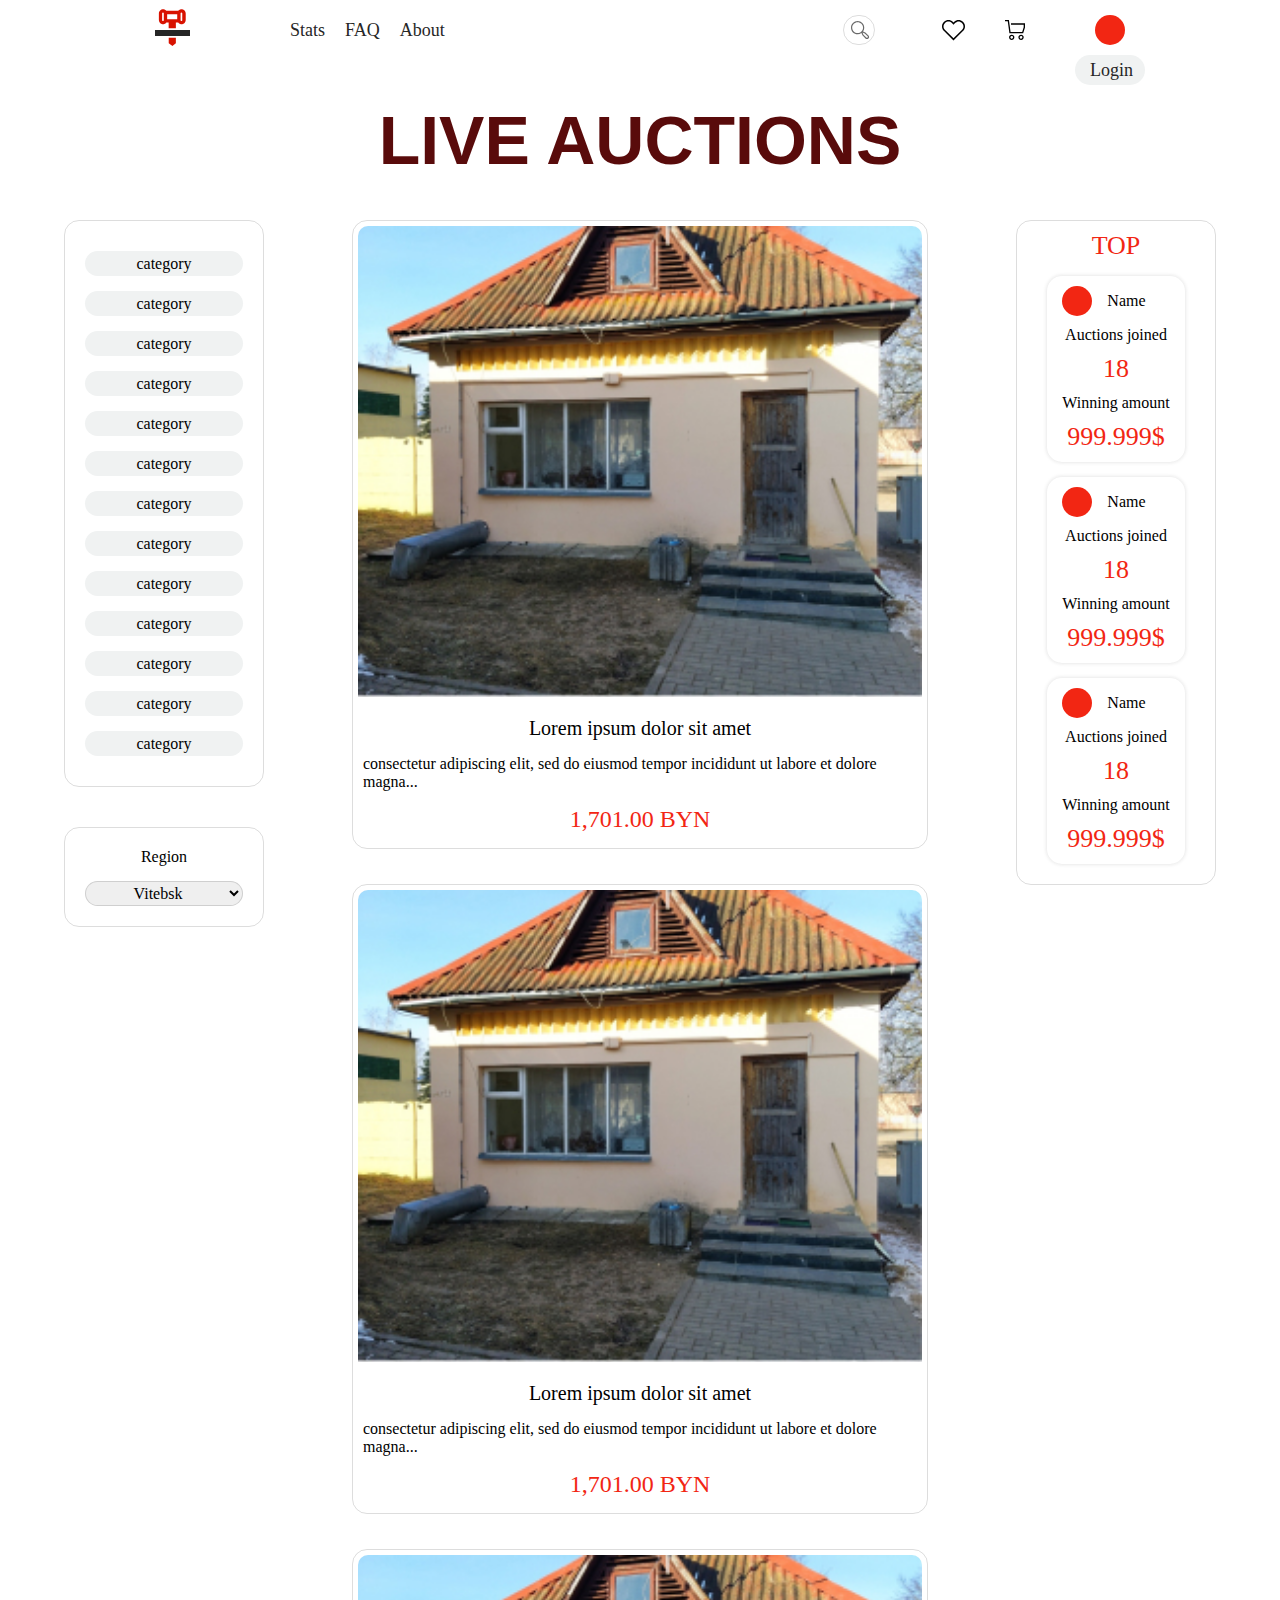
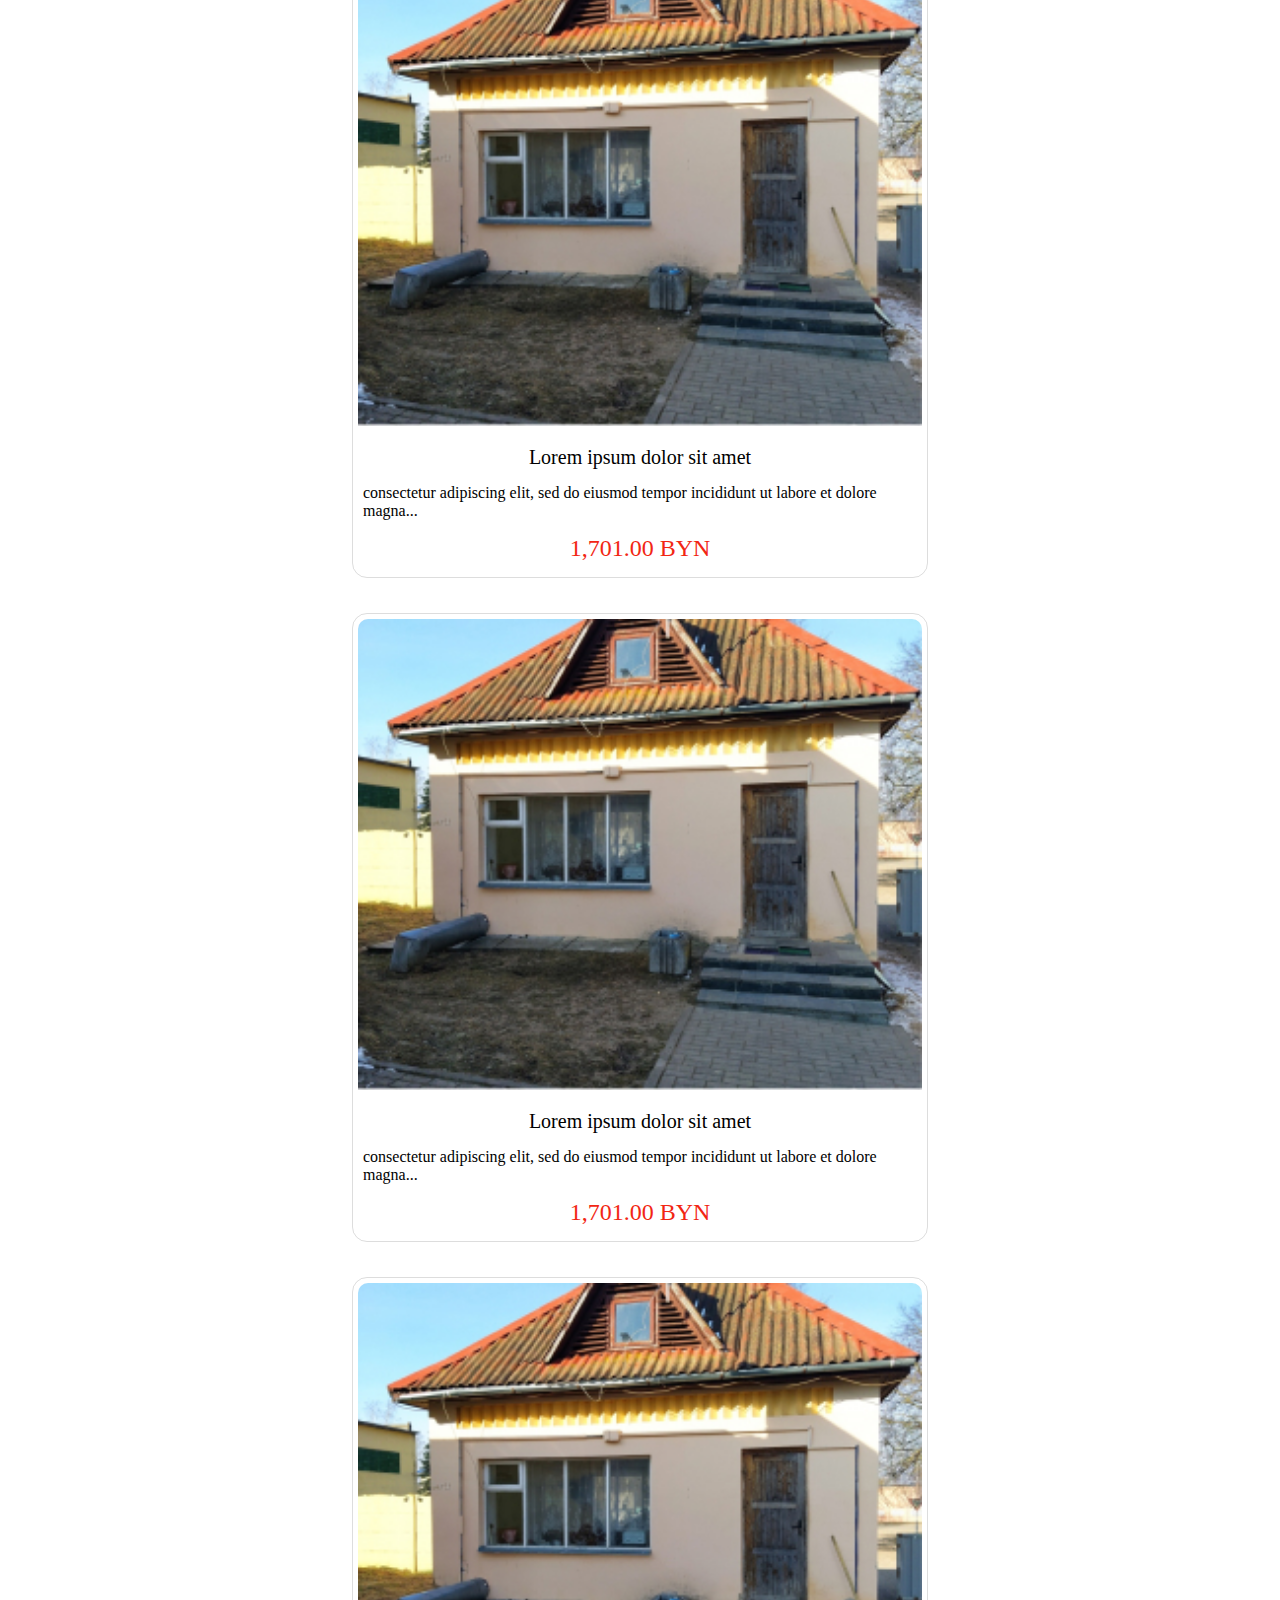
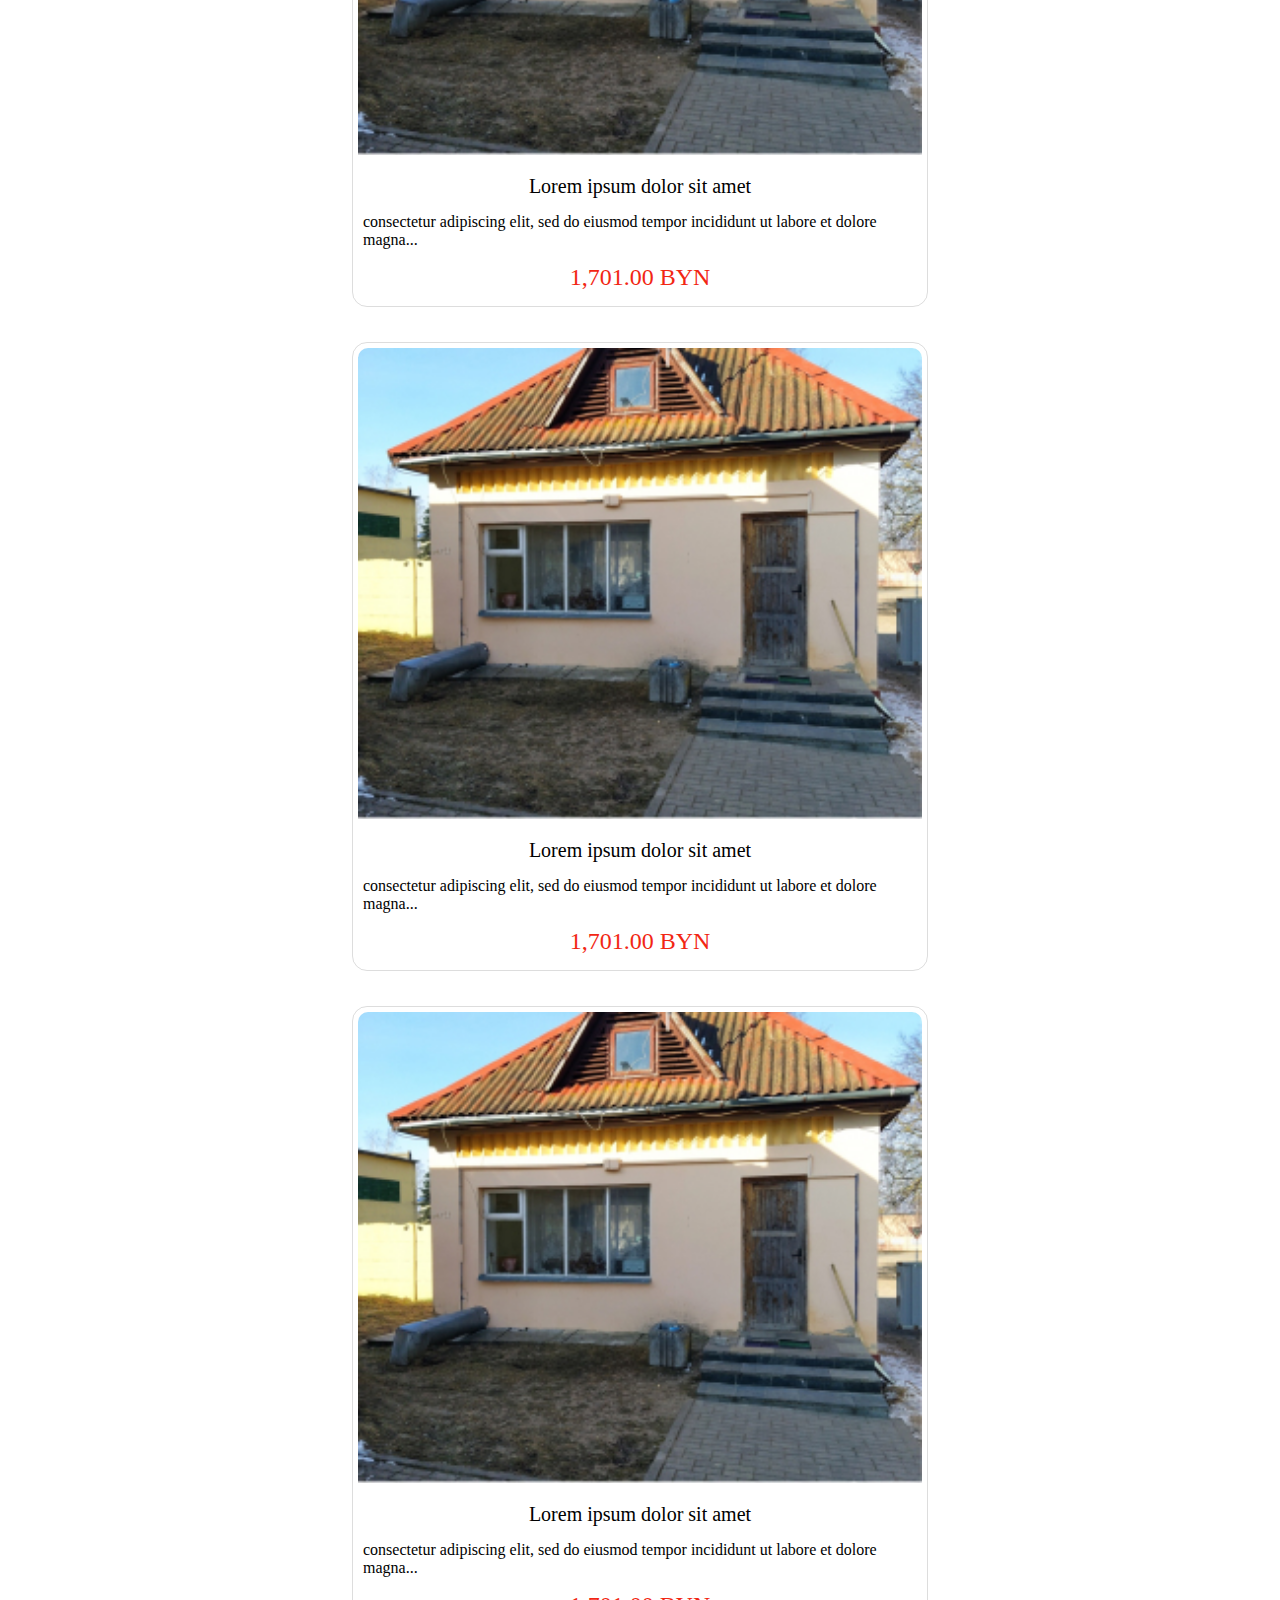
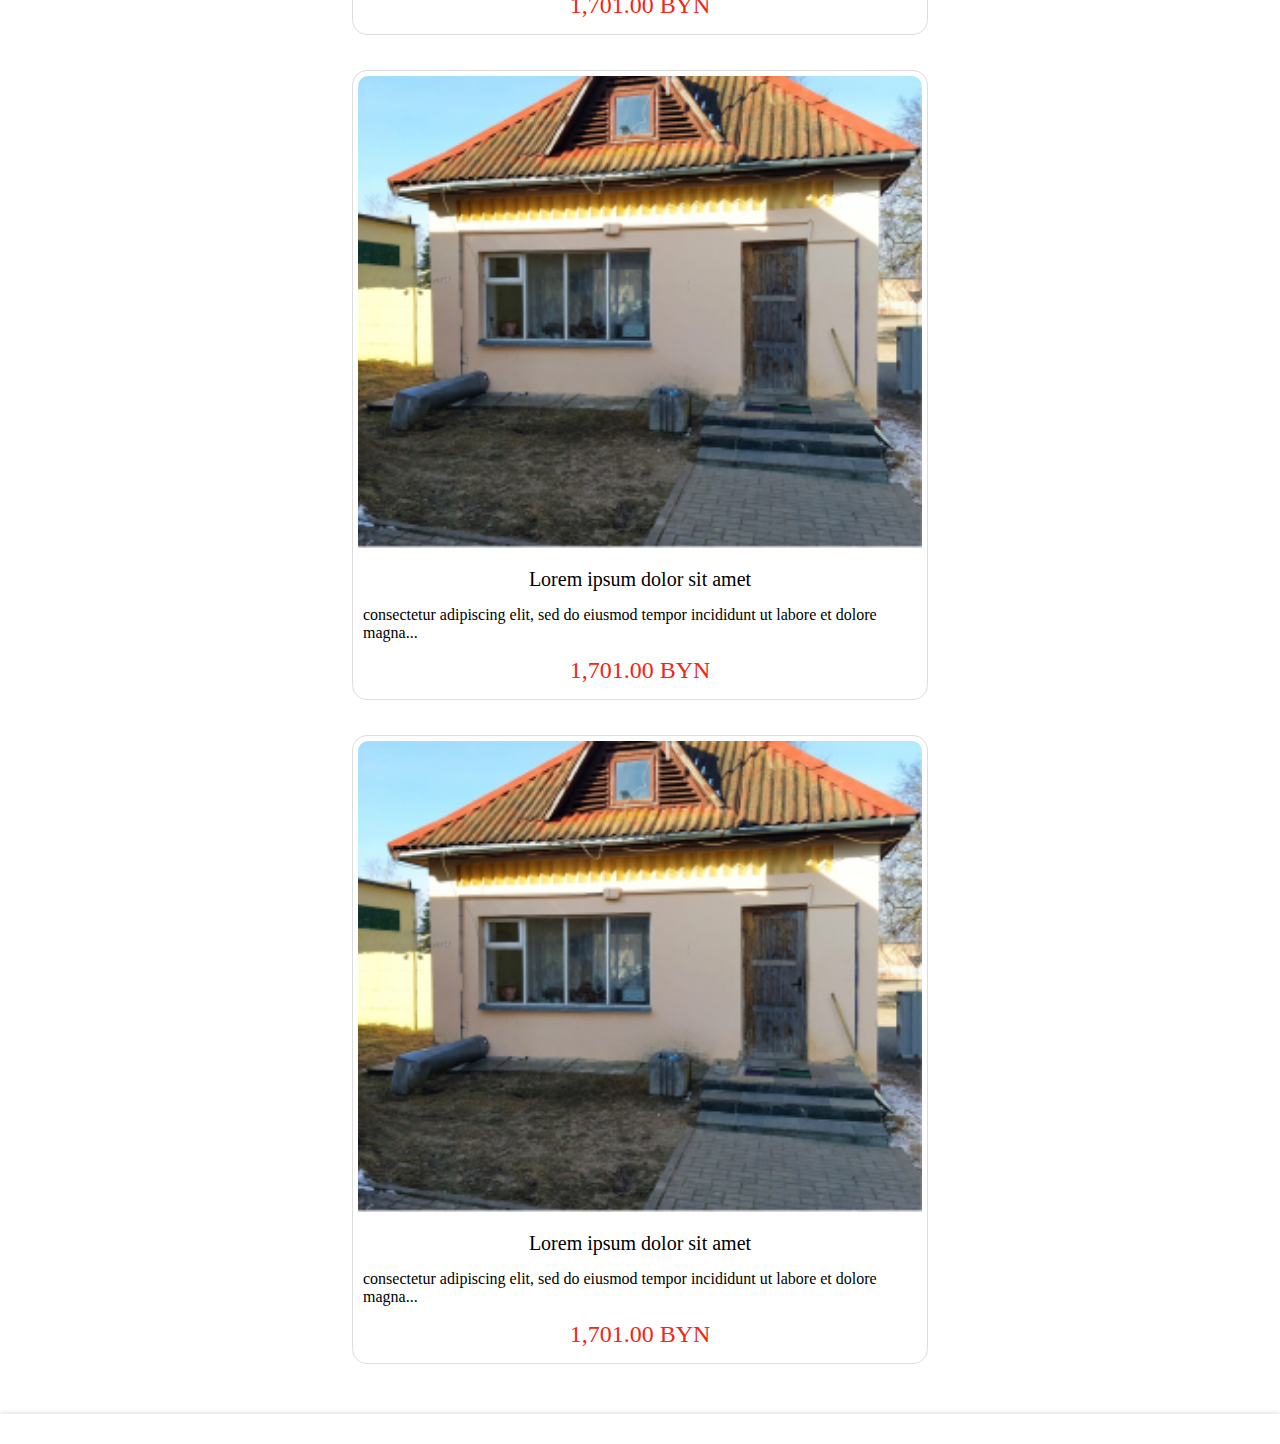
==== commit a15963c4: "finished work" ====
--- a/index.html
+++ b/index.html
@@ -4,11 +4,32 @@
 		<title>Auction</title>
 		<meta charset="utf-8"/>
 		<link rel="stylesheet" href="./css/style.css">
+		<meta name="viewport" content="width=device-width, initial-scale=1">
 		<script defer src="./js/script.js"></script>
 	</head>
 	<body>
+		<div class="hamburger">
+			<div class="hamburger__links">
+				<a href="stats.html">
+					<div>Stats</div>
+				</a>
+				<a href="faq.html">
+					<div>FAQ</div>
+				</a>
+				<a href="about.html">
+					<div>About</div>
+				</a>
+				<div class="userLinks">
+					<a href="./search.html" class="searchLink">Search</a>
+					<a href="#"><span>Likes</span></a>
+					<a href="#">Cart</a>
+				</div>
+			</div>
+			<div class="closeHam">&#x2715;</div>
+		</div>
 		<header>
 			<div class="header">
+				<img class="hamBtn" src="./img/burger.svg">
 				<a href="/index.html" class="header__logo">
 					<img src="./img/logo.svg" alt="">
 				</a>
@@ -42,6 +63,32 @@
 					<h1>LIVE AUCTIONS</h1>
 				</div>
 				<div class="content__auctions">
+					<div class="content__auctions__categoriesMobile">
+						<img src="./img/burger.svg" alt="">
+						<div class="dropMenu">
+							<ul>
+								<li>category</li>
+								<li>category</li>
+								<li>category</li>
+								<li>category</li>
+								<li>category</li>
+								<li>category</li>
+								<li>category</li>
+								<li>category</li>
+								<li>category</li>
+								<li>category</li>
+								<li>category</li>
+								<li>category</li>
+								<li>category</li>
+							</ul>
+						</div>
+						<span>Choose category</span>
+						<button>Find</button>
+					</div>
+					<div class="sortMobile">
+						<span>Results found:</span>
+						<img src="./img/sort.svg" alt="" class="sort">
+					</div>
 					<div class="content__auctions__categories">
 						<div class="content__auctions__categories__ctg">
 							<ul>
@@ -240,6 +287,22 @@
 				</div>
 			</div>
 		</div>
+		<div class="blur">
+			<form name="login" class="login">
+				<div class="login__title">Login</div>
+				<div class="login__info">
+					<input placeholder="Email">
+					<input placeholder="Password">
+					<div class="login__options">
+						<div class="login__option">New to this site?</div>
+						<div class="login__option">Forgot password?</div>
+					</div>
+				</div>
+				
+				<button>Login</button>
+			</form>
+		</div>
+		
 		<footer></footer>
 	</body>
 </html>--- a/css/style.css
+++ b/css/style.css
@@ -1,5 +1,6 @@
 @import url("./header.css");
 @import url("./footer.css");
+@import url("./modal.css");
 * {
   margin: 0;
   padding: 0;
@@ -10,10 +11,40 @@
   min-height: 100vh;
 }
 
-.popupMenu {
-  transform: translateY(40px);
-  scale: 1;
-  width: 70px;
+.hamburger {
+  position: absolute;
+  background-color: #f0f2f2;
+  width: 400px;
+  padding: 60px 30px;
+  top: 0;
+  bottom: 0;
+  transform: translateX(-400px);
+  z-index: 4;
+  visibility: hidden;
+  transition: 0.2s all;
+}
+.hamburger.active {
+  visibility: visible;
+  transform: translateX(0px);
+}
+.hamburger__links {
+  display: flex;
+  flex-direction: column;
+  font-family: "IBM Plex sans";
+  row-gap: 30px;
+}
+.hamburger__links a {
+  text-decoration: none;
+  color: black;
+  font-size: 18px;
+}
+.hamburger__links a:hover {
+  border-bottom: 1px solid #262626;
+}
+.hamburger .closeHam {
+  position: absolute;
+  top: 15px;
+  right: 25px;
 }
 
 .container {
@@ -34,6 +65,16 @@
 .content__auctions {
   display: grid;
   grid-template-columns: 200px 1fr 200px;
+}
+.content__auctions__categoriesMobile {
+  display: none;
+}
+.content__auctions__categoriesMobile .dropMenu {
+  scale: 0;
+  display: none;
+}
+.content__auctions .sortMobile {
+  display: none;
 }
 .content__auctions__categories {
   font-family: "Montserrat", "sans-serif";
@@ -184,4 +225,289 @@
   font-family: "Montserrat Light", sans-serif;
   color: #590B0B;
   font-size: 34px;
+}
+
+.hamBtn {
+  position: absolute;
+  scale: 0;
+}
+
+@media screen and (max-width: 1024px) {
+  .hamburger .userLinks {
+    display: none;
+  }
+  .header {
+    padding: 0 30px;
+    display: grid;
+    grid-template-columns: 3fr 4fr 1fr 1fr 1fr;
+  }
+  .header .hamBtn {
+    position: relative;
+    scale: 1;
+  }
+  .header__links {
+    display: none;
+  }
+  .header__logo {
+    justify-self: center;
+  }
+  .header__searchBox {
+    justify-self: center;
+  }
+  .header__userLinks {
+    display: flex;
+    justify-content: flex-end;
+    -moz-column-gap: 20px;
+         column-gap: 20px;
+  }
+  .header__searchBox {
+    justify-self: end;
+    display: grid;
+    align-items: center;
+    position: relative;
+  }
+  .header__searchBox__searchInput {
+    display: none;
+  }
+  .header__searchBox__searchBtn {
+    border: 1px solid rgba(26, 26, 26, 0.15);
+  }
+  .content {
+    padding-top: 125px;
+  }
+  .content__title {
+    display: none;
+  }
+  .content__auctions {
+    display: flex;
+    flex-direction: column;
+    row-gap: 50px;
+  }
+  .content__auctions__categories, .content__auctions__topUsers {
+    display: none;
+  }
+  .content__auctions__categoriesMobile {
+    padding: 20px;
+    max-width: 500px;
+    display: grid;
+    grid-template-columns: 46px 1fr -webkit-min-content;
+    grid-template-columns: 46px 1fr min-content;
+    -moz-column-gap: 20px;
+         column-gap: 20px;
+    font-family: "IBM Plex sans";
+    align-items: center;
+    border: 1px solid rgba(26, 26, 26, 0.15);
+    border-radius: 15px;
+  }
+  .content__auctions__categoriesMobile span {
+    justify-self: start;
+    font-size: 20px;
+  }
+  .content__auctions__categoriesMobile button {
+    width: 115px;
+    height: 35px;
+    justify-self: end;
+    background-color: #f22613;
+    color: #fff;
+    border: 0;
+    border-radius: 15px;
+    font-size: 18px;
+  }
+  .content__auctions .sortMobile {
+    display: flex;
+    font-family: "IBM Plex sans";
+    font-size: 20px;
+    padding: 0 10px;
+    justify-content: space-between;
+  }
+  .content__auctions__cards {
+    padding: 0;
+    grid-template-columns: repeat(auto-fit, minmax(250px, 1fr));
+  }
+}
+@media screen and (max-width: 768px) {
+  .hamburger .userLinks {
+    position: relative;
+    display: flex;
+    flex-direction: column;
+    row-gap: 30px;
+  }
+  .header {
+    padding: 0 30px;
+    height: 70px;
+    grid-template-columns: 1fr 2fr 1fr;
+    align-items: center;
+  }
+  .header .hamBtn {
+    position: relative;
+    scale: 1;
+  }
+  .header__links {
+    display: none;
+  }
+  .header__userProfile {
+    height: 50px;
+    width: 50px;
+  }
+  .header__userProfile .popupMenu {
+    transform: translateY(60px);
+  }
+  .header__searchBox {
+    justify-self: center;
+  }
+  .header__userLinks {
+    display: none;
+  }
+  .header__searchBox {
+    display: none;
+  }
+  .content {
+    padding-top: 125px;
+  }
+  .content__title {
+    display: none;
+  }
+  .content__auctions {
+    display: flex;
+    flex-direction: column;
+    row-gap: 50px;
+  }
+  .content__auctions__categories, .content__auctions__topUsers {
+    display: none;
+  }
+  .content__auctions__categoriesMobile {
+    padding: 20px;
+    max-width: 500px;
+    display: grid;
+    grid-template-columns: 46px 1fr -webkit-min-content;
+    grid-template-columns: 46px 1fr min-content;
+    -moz-column-gap: 20px;
+         column-gap: 20px;
+    font-family: "IBM Plex sans";
+    align-items: center;
+    border: 1px solid rgba(26, 26, 26, 0.15);
+    border-radius: 15px;
+  }
+  .content__auctions__categoriesMobile span {
+    justify-self: start;
+    font-size: 20px;
+  }
+  .content__auctions__categoriesMobile button {
+    width: 115px;
+    height: 35px;
+    justify-self: end;
+    background-color: #f22613;
+    color: #fff;
+    border: 0;
+    border-radius: 15px;
+    font-size: 18px;
+  }
+  .content__auctions .sortMobile {
+    display: flex;
+    font-family: "IBM Plex sans";
+    font-size: 20px;
+    padding: 0 10px;
+    justify-content: space-between;
+  }
+  .content__auctions__cards {
+    padding: 0;
+    grid-template-columns: repeat(auto-fit, minmax(250px, 1fr));
+  }
+}
+@media screen and (max-width: 440px) {
+  .hamburger .userLinks {
+    position: relative;
+    display: flex;
+    flex-direction: column;
+    row-gap: 30px;
+  }
+  .header {
+    padding: 0 30px;
+    height: 70px;
+    grid-template-columns: 1fr 2fr 1fr;
+    align-items: center;
+  }
+  .header .hamBtn {
+    position: relative;
+    scale: 1;
+  }
+  .header__links {
+    display: none;
+  }
+  .header__userProfile {
+    height: 50px;
+    width: 50px;
+  }
+  .header__userProfile .popupMenu {
+    transform: translateY(60px);
+  }
+  .header__searchBox {
+    justify-self: center;
+  }
+  .header__userLinks {
+    display: none;
+  }
+  .header__searchBox {
+    display: none;
+  }
+  .content {
+    padding-top: 125px;
+  }
+  .content__title {
+    display: none;
+  }
+  .content__auctions {
+    display: flex;
+    flex-direction: column;
+    row-gap: 50px;
+  }
+  .content__auctions__categories, .content__auctions__topUsers {
+    display: none;
+  }
+  .content__auctions__categoriesMobile {
+    padding: 20px;
+    max-width: 500px;
+    display: grid;
+    grid-template-columns: 46px 1fr 90px;
+    -moz-column-gap: 20px;
+         column-gap: 20px;
+    font-family: "IBM Plex sans";
+    font-size: 20px;
+    align-items: center;
+    border: 1px solid rgba(26, 26, 26, 0.15);
+    border-radius: 15px;
+  }
+  .content__auctions__categoriesMobile span {
+    justify-self: start;
+  }
+  .content__auctions__categoriesMobile button {
+    width: 90px;
+    height: 35px;
+    justify-self: end;
+    background-color: #f22613;
+    color: #fff;
+    border: 0;
+    border-radius: 15px;
+    font-size: 18px;
+  }
+  .content__auctions .sortMobile {
+    display: flex;
+    font-family: "IBM Plex sans";
+    font-size: 20px;
+    padding: 0 10px;
+    justify-content: space-between;
+  }
+  .content__auctions__cards {
+    padding: 0;
+    grid-template-columns: repeat(auto-fit, minmax(250px, 1fr));
+  }
+  .content__auctions__cards__card img {
+    max-height: 200px;
+    -o-object-fit: cover;
+       object-fit: cover;
+  }
+  .content__auctions__cards__card__content__text {
+    font-size: 18px;
+    padding: 0 10px;
+  }
 }/*# sourceMappingURL=style.css.map */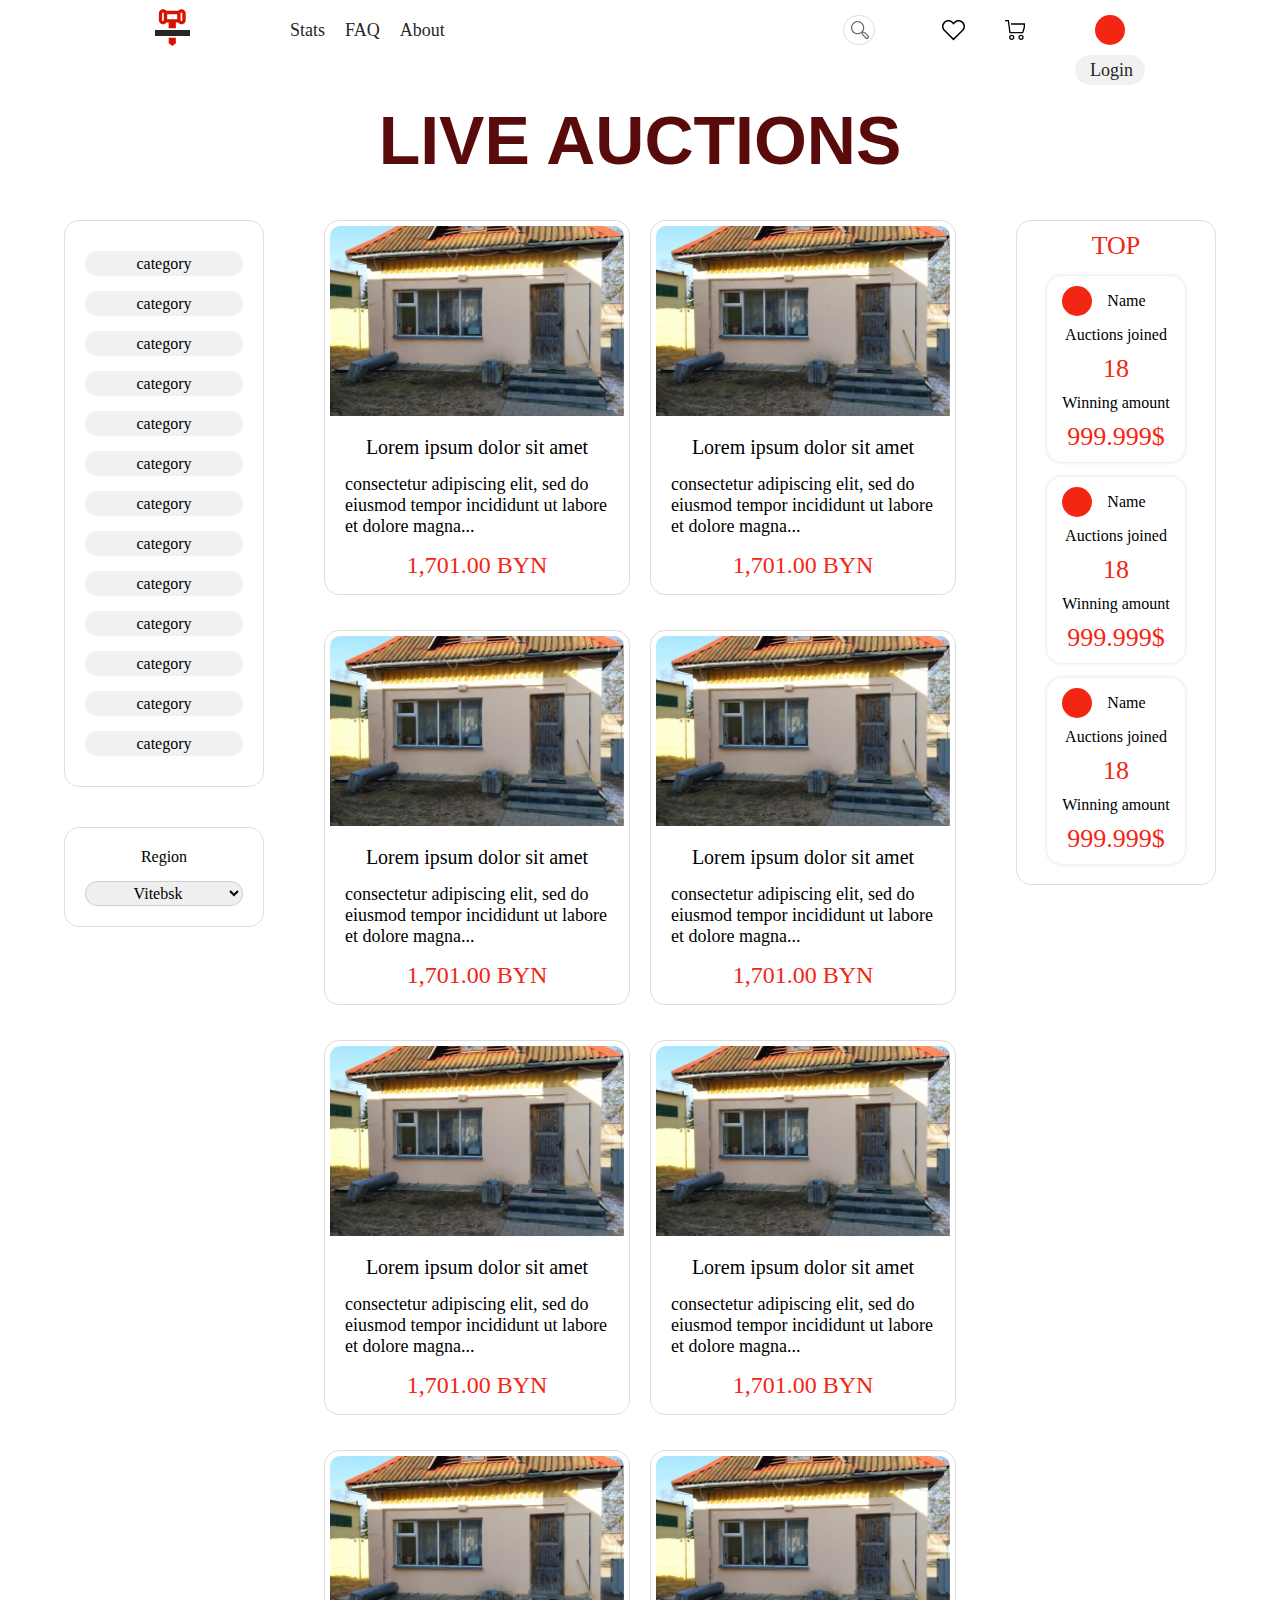
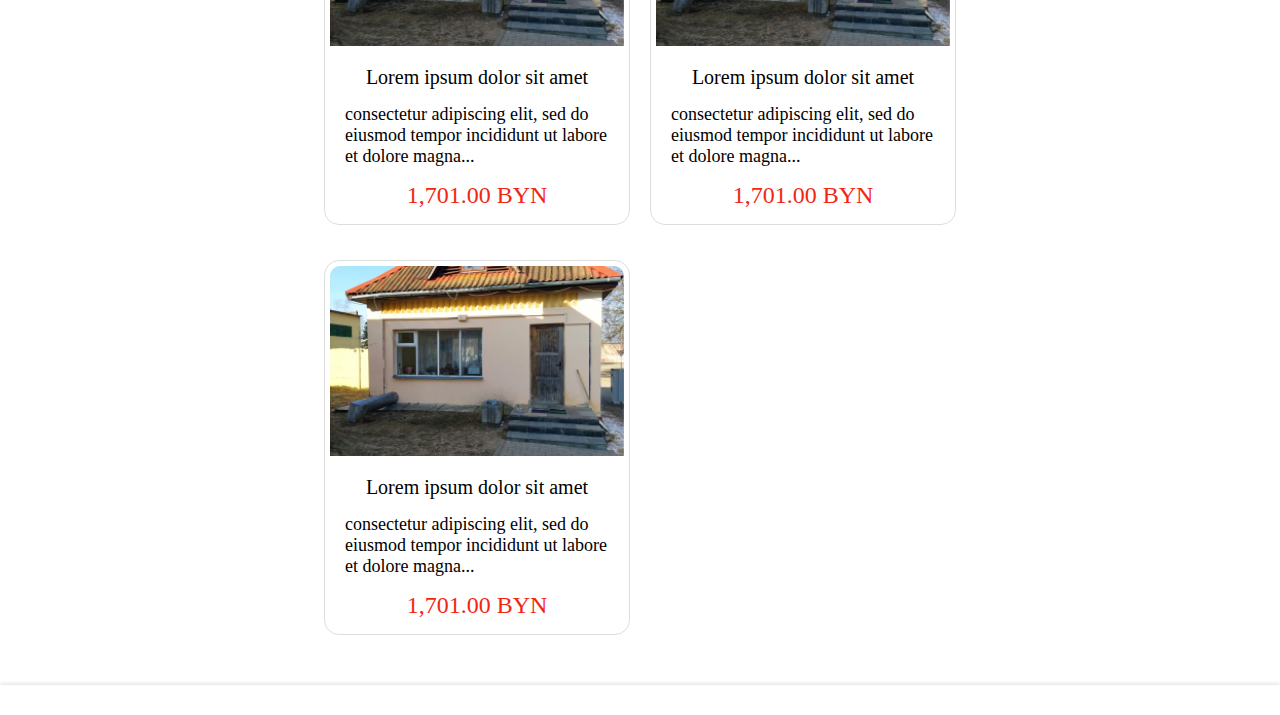
==== commit 4d9d12b9: "fix" ====
--- a/index.html
+++ b/index.html
@@ -64,7 +64,7 @@
 				</div>
 				<div class="content__auctions">
 					<div class="content__auctions__categoriesMobile">
-						<img src="./img/burger.svg" alt="">
+						<img class="content__auctions__categoriesMobile__burger" src="./img/burger.svg" alt="">
 						<div class="dropMenu">
 							<ul>
 								<li>category</li>
--- a/css/style.css
+++ b/css/style.css
@@ -68,10 +68,43 @@
 }
 .content__auctions__categoriesMobile {
   display: none;
+  position: relative;
 }
 .content__auctions__categoriesMobile .dropMenu {
   scale: 0;
   display: none;
+}
+.content__auctions__categoriesMobile .dropMenu.active {
+  display: block;
+  scale: 1;
+  position: absolute;
+  width: 400px;
+  height: -webkit-fit-content;
+  height: -moz-fit-content;
+  height: fit-content;
+  background-color: #fff;
+  border-radius: 0 0 15px 15px;
+  top: 70px;
+  transform: translate(15px, 0);
+}
+.content__auctions__categoriesMobile .dropMenu.active ul {
+  list-style: none;
+  display: flex;
+  flex-direction: column;
+  row-gap: 15px;
+  align-items: center;
+  font-family: "IBM Plex sans";
+  font-size: 18px;
+  padding: 20px 0;
+}
+.content__auctions__categoriesMobile .dropMenu.active ul li {
+  width: 100%;
+  text-align: center;
+  padding: 5px 0;
+}
+.content__auctions__categoriesMobile .dropMenu.active ul li.active {
+  background-color: #f22613;
+  color: #fff;
 }
 .content__auctions .sortMobile {
   display: none;
@@ -232,6 +265,23 @@
   scale: 0;
 }
 
+@media screen and (max-width: 1320px) {
+  .content__auctions__cards {
+    padding: 0 60px;
+    grid-template-columns: repeat(auto-fit, minmax(250px, 1fr));
+    -moz-column-gap: 20px;
+         column-gap: 20px;
+  }
+  .content__auctions__cards__card img {
+    max-height: 200px;
+    -o-object-fit: cover;
+       object-fit: cover;
+  }
+  .content__auctions__cards__card__content__text {
+    font-size: 18px;
+    padding: 0 10px;
+  }
+}
 @media screen and (max-width: 1024px) {
   .hamburger .userLinks {
     display: none;
